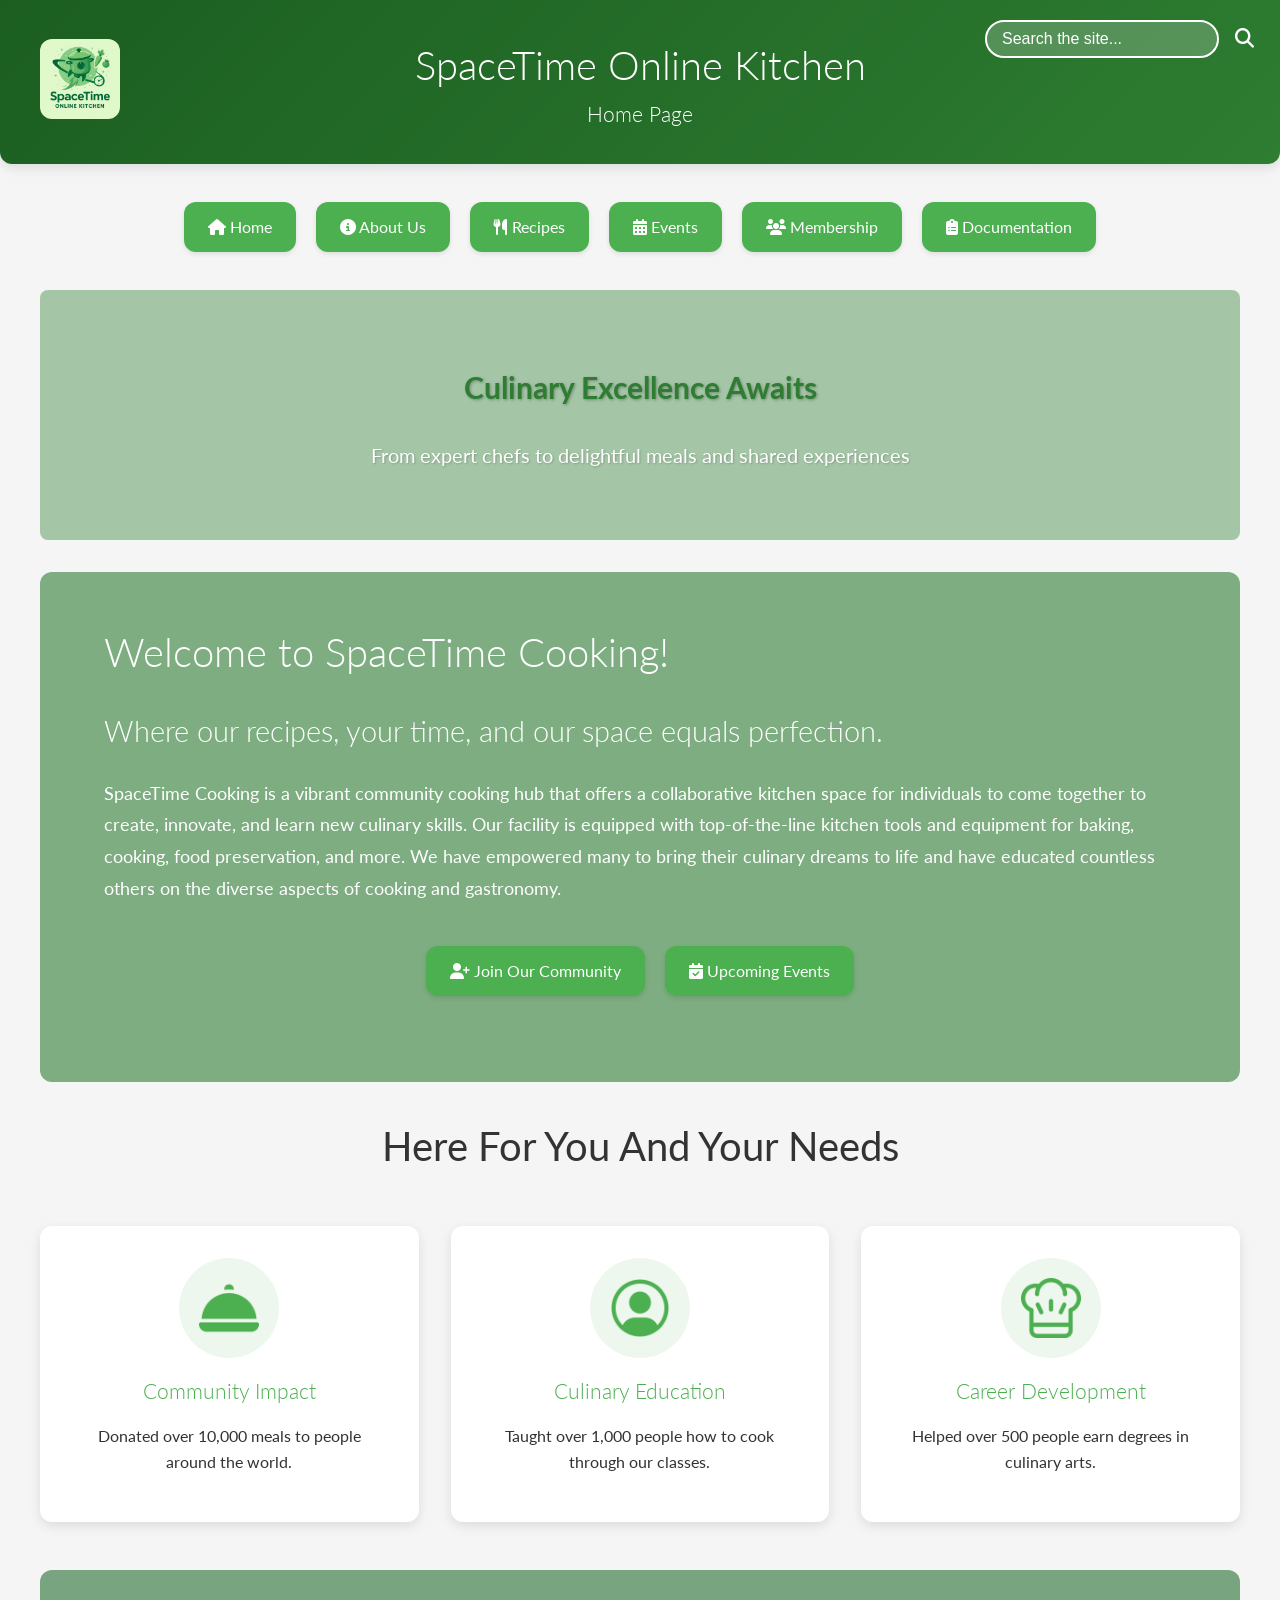
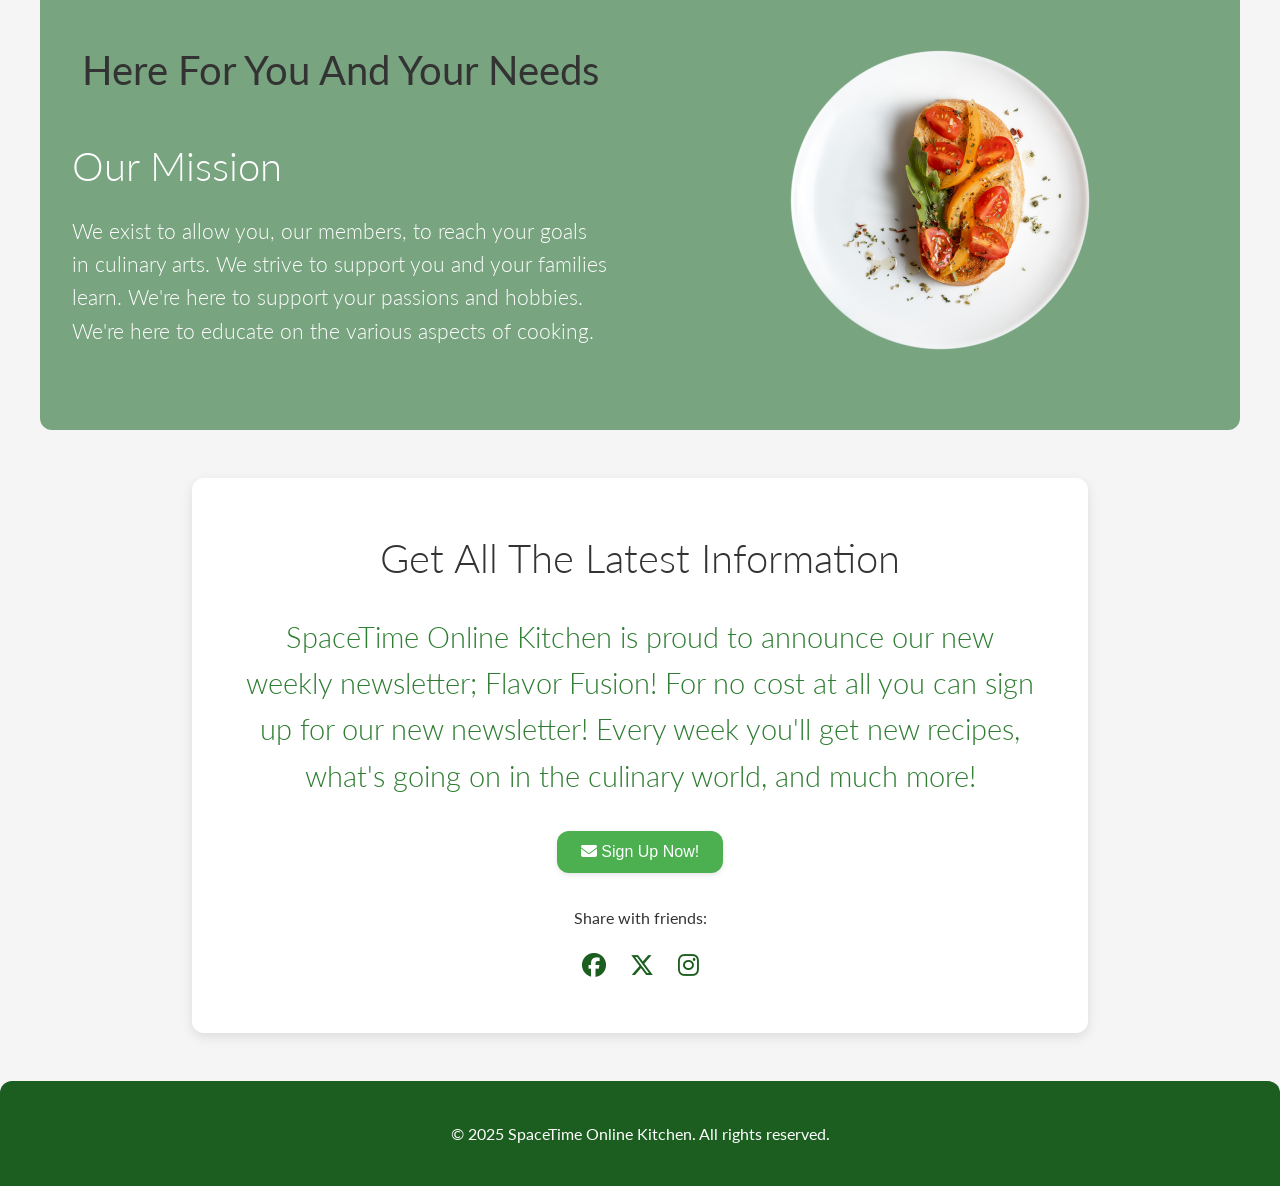
==== index.html @ e9448e28 "Update index.html" ====
<!DOCTYPE html>
<html lang="en">
<head>
<meta charset="UTF-8">
<meta name="viewport" content="width=device-width, initial-scale=1.0">
<title>SpaceTime Online Kitchen - Culinary Community Hub</title>
<meta name="description" content="Join our collaborative cooking community with recipes, events, and culinary education">
<!-- Favicon & Preloads -->
<link rel="icon" type="image/png" href="favicon.png">
<link rel="preconnect" href="https://fonts.googleapis.com">
<link rel="preconnect" href="https://fonts.gstatic.com" crossorigin>
<!-- Fonts & Libraries -->
<link rel="stylesheet" href="https://fonts.googleapis.com/css2?family=Lato:wght@300;400;700&display=swap">
<link rel="stylesheet" href="https://cdnjs.cloudflare.com/ajax/libs/font-awesome/6.5.0/css/all.min.css">
<link rel="stylesheet" href="swiper-bundle.min.css">
<link rel="stylesheet" href="styles.css">
<style>
/* Hero Section */
.welcome-section {
padding: 3rem 0;
border-radius: var(--rounded);
margin: 2rem auto;
max-width: 1200px;
background-color: rgba(46, 125, 50, 0.6);
}

.welcome-section-text {
padding: 0 4rem;
}

.welcome-section p {
font-size: 1.1rem;
line-height: 1.8;
margin-bottom: 1.5rem;
}

/* Stats Section */
.stats-grid {
display: grid;
grid-template-columns: repeat(auto-fit, minmax(300px, 1fr));
gap: 2rem;
margin: 3rem auto;
max-width: 1200px;
}

.stat-card {
background: var(--white);
border-radius: var(--rounded);
padding: 2rem;
text-align: center;
box-shadow: var(--shadow);
transition: transform 0.3s ease;
}

.stat-card:hover {
transform: translateY(-5px);
}

.circle {
width: 100px;
height: 100px;
background-color: rgba(76, 175, 80, 0.1);
border-radius: 50%;
display: flex;
justify-content: center;
align-items: center;
margin: 0 auto;
}

.stat-card img {
width: 60px;
height: 60px;
}

/* Mission Section */
.home-page-top {
background-color: #79a480;
padding: 3rem 0;
display: grid;
grid-template-columns: repeat(auto-fit, minmax(350px, 1fr));
align-items: center;
border-radius: var(--rounded);
margin: 2rem auto;
max-width: 1200px;
}

.mission-statement {
padding: 0 2rem;
}

.change-txt {
margin-bottom: 2rem;
font-size: 1.5rem;
}

.wrapper {
display: flex;
justify-content: center;
align-items: center;
margin-bottom: 2rem;
}

.static-txt {
color: var(--text-color);
font-weight: 400;
}

/* Changing Image Section */
.img-wrapper {
display: flex;
justify-content: center;
align-items: center;
transform-origin: center;
padding: 2rem;
}

.dynamic-img {
height: 300px;
justify-content: center;
align-content: center;
margin: 0;
padding:0;
line-height: 30%;
color: #4CAF50;
overflow: hidden;
transform-origin: center;
animation: spin 5s linear infinite;
}

.change-img {
width: 300px;
height: 300px;
transform-origin: center center;
border-radius: var(--rounded);
}

@keyframes spin {
from {
transform: rotate(0deg);
}
to {
transform: rotate(360deg);
}
}

/* Newsletter Section */
.newletter-announcement {
background-color: var(--white);
padding: 3rem;
margin: 3rem auto;
max-width: 800px;
border-radius: var(--rounded);
box-shadow: var(--shadow);
text-align: center;
}

/* Popup Styles */
.overlay-container {
display: none;
position: fixed;
top: 0;
left: 0;
width: 100%;
height: 100%;
background: rgba(0, 0, 0, 0.6);
justify-content: center;
align-items: center;
opacity: 0;
transition: opacity 0.3s ease;
z-index: 1000;
}

.popup-box {
background: var(--white);
padding: 2rem;
border-radius: var(--rounded);
box-shadow: 0 0 20px rgba(0, 0, 0, 0.4);
max-width: 500px;
width: 90%;
text-align: center;
position: relative;
}

.close-modal {
position: absolute;
top: 10px;
right: 15px;
font-size: 1.5rem;
background: none;
border: none;
cursor: pointer;
}

.form-container {
display: flex;
flex-direction: column;
gap: 1rem;
}

.form-input {
padding: 12px;
border: 1px solid #ddd;
border-radius: var(--rounded);
font-size: 1rem;
width: 100%;
}

/* Footer */
footer {
background-color: var(--primary-dark);
color: var(--white);
text-align: center;
padding: 1.5rem 0;
margin-top: 3rem;
border-radius: var(--rounded) var(--rounded) 0 0;
}

/* Responsive Design */
@media (max-width: 768px) {
.change-txt {
margin-left: 0;
}

.img-wrapper {
margin-right: 0;
}

.welcome-section-text {
padding: 0 1rem;
}

.search-container {
position: static;
margin: 10px auto;
justify-content: center;
}

.search-input {
width: 70%;
}

.search-input:focus {
width: 80%;
}
}

.stat-card-link{
    text-decoration: none;
    color: var(--text-color);
    display: block;
}

</style>
</head>
<body>
<header>
  <div class="container" style="display: flex; align-items: center; justify-content: space-between; height: 100px; padding: 0 20px;">
    
    <!-- Logo on the Left -->
    <div>
      <img src="logo.png" alt="SpaceTime Logo" style="height: 80px; border-radius: 12px;">
    </div>
    
    <!-- Title in the Center -->
    <div style="position: absolute; left: 50%; transform: translateX(-50%); text-align: center;">
      <h1 style="margin: 0;"><strong></strong>SpaceTime Online Kitchen</strong></h1>
      <h3 style="margin: 0; color: var(--white);">Home Page</h3>
    </div>

    <!-- Empty space on right to balance layout -->
    <div style="width: 45vw;"></div>

    <!-- Search Function -->
    <div class="search-container">
      <input type="text" class="search-input" placeholder="Search the site..." id="searchInput">
      <button class="search-button" onclick="performSearch()">
        <i class="fas fa-search"></i>
      </button>
    </div>
  </div>
</header>

<!-- Navigation Buttons -->
<div class="button-container">
  <a href="index.html" class="button"><i class="fas fa-home"></i> Home</a>
  <a href="about-us.html" class="button"><i class="fas fa-info-circle"></i> About Us</a>
  <a href="Recipes.html" class="button"><i class="fas fa-utensils"></i> Recipes</a>
  <a href="events.html" class="button"><i class="fas fa-calendar-alt"></i> Events</a>
  <a href="membership.html" class="button"><i class="fas fa-users"></i> Membership</a>
  <a href="documentation.html" class="button"><i class="fas fa-clipboard-list"></i> Documentation</a>
</div>

<div class="hero-banner">
  <div class="image-slide slide1"></div>
  <div class="image-slide slide2"></div>
  <div class="image-slide slide3"></div>
  <div class="overlay">
    <h2>Culinary Excellence Awaits</h2>
    <p>From expert chefs to delightful meals and shared experiences</p>
  </div>
</div>

<style>
.hero-banner {
  position: relative;
  width: 100%;
  max-width: 1200px;
  height: 250px;
  margin: 8px auto 16px;
  border-radius: 8px;
  overflow: hidden;
}

.image-slide {
  position: absolute;
  top: 0; left: 0;
  width: 100%; height: 100%;
  background-size: cover;
  background-position: center;
  opacity: 0;
  animation-duration: 15s;
  animation-iteration-count: infinite;
  animation-timing-function: ease-in-out;
  animation-fill-mode: forwards;
  transform-origin: center;
}

.slide1 {
  background-image: url('Visualindicator1.png');
  animation-name: fadeZoom1;
}

.slide2 {
  background-image: url('images/images.jpg');
  animation-name: fadeZoom2;
}

.slide3 {
  background-image: url('images/visualindicator.jpg');
  animation-name: fadeZoom3;
}

.overlay {
  position: absolute;
  inset: 0;
  background-color: rgba(46, 125, 50, 0.4);
  display: flex;
  flex-direction: column;
  justify-content: center;
  align-items: center;
  text-align: center;
  padding: 0 32px;
  z-index: 10;
  color: white;
}

.overlay h2 {
  font-size: 1.5rem;
  font-weight: bold;
  margin-bottom: 8px;
  text-shadow: 1px 1px 3px rgba(0, 0, 0, 0.3);
}

.overlay p {
  font-size: 1.125rem;
  max-width: 48rem;
  text-shadow: 1px 1px 2px rgba(0, 0, 0, 0.2);
}

@media (min-width: 768px) {
  .overlay h2 {
    font-size: 1.875rem;
  }
  .overlay p {
    font-size: 1.25rem;
  }
}

@media (max-width: 768px) {
  .hero-banner {
    height: 200px;
  }
}

@keyframes fadeZoom1 {
  0%   {opacity: 0; transform: scale(1);}
  5%   {opacity: 1; transform: scale(1.15);}
  30%  {opacity: 1; transform: scale(1.15);}
  35%  {opacity: 0; transform: scale(1);}
  100% {opacity: 0;}
}

@keyframes fadeZoom2 {
  0%   {opacity: 0; transform: scale(1);}
  35%  {opacity: 0;}
  40%  {opacity: 1; transform: scale(1.15);}
  65%  {opacity: 1; transform: scale(1.15);}
  70%  {opacity: 0; transform: scale(1);}
  100% {opacity: 0;}
}

@keyframes fadeZoom3 {
  0%   {opacity: 0; transform: scale(1);}
  70%  {opacity: 0;}
  75%  {opacity: 1; transform: scale(1.15);}
  95%  {opacity: 1; transform: scale(1.15);}
  100% {opacity: 0; transform: scale(1);}
}
</style>


<div class="welcome-section">
  <div class="welcome-section-text">
    <h1 style="color: white;">Welcome to SpaceTime Cooking!</strong></h1>
    <h2 style="color: white;">Where our recipes, your time, and our space equals perfection.</h2>
    <p style="color: white;">SpaceTime Cooking is a vibrant community cooking hub that offers a collaborative kitchen space for individuals to come together to create, innovate, and learn new culinary skills. Our facility is equipped with top-of-the-line kitchen tools and equipment for baking, cooking, food preservation, and more. We have empowered many to bring their culinary dreams to life and have educated countless others on the diverse aspects of cooking and gastronomy.</p>
    <div class="button-container">
      <a href="membership.html" class="button"><i class="fas fa-user-plus"></i> Join Our Community</a>
      <a href="events.html" class="button"><i class="fas fa-calendar-check"></i> Upcoming Events</a>
    </div>
  </div>
</div>
<div class="change-txt">
  <div class="wrapper">
    <div style="font-size: 2.5rem; ="static-txt">Here For You And Your Needs</div>
  </div>
</div>

<div class="stats-grid">
<a class="stat-card-link" href="https://ljmstsastudent.github.io/Pwngo/Recipes.html">
<div class="stat-card">
<div class="circle">
<img src="food.jpg" alt="Food Donation Icon">
</div>
<h3>Community Impact</h3>
<p>Donated over 10,000 meals to people around the world.</p>
</div>
</a>

<a class="stat-card-link" href="https://ljmstsastudent.github.io/Pwngo/events.html">
<div class="stat-card">
<div class="circle">
<img src="person.jpg" alt="Education Icon">
</div>
<h3>Culinary Education</h3>
<p>Taught over 1,000 people how to cook through our classes.</p>
</div>
</a>

<a class="stat-card-link" href="https://ljmstsastudent.github.io/Pwngo/about-us.html">
<div class="stat-card">
<div class="circle">
<img src="chef-hat.jpg" alt="Career Development Icon">
</div>
<h3>Career Development</h3>
<p>Helped over 500 people earn degrees in culinary arts.</p>
</div>
</div>
</a>

<div class="home-page-top">
<div class="mission-statement">
<div class="change-txt">
<div class="wrapper">
<div style="font-size: 2.5rem;"class="static-txt">Here For You And Your Needs</div>
</div>
</div>

<div class="mission">
<h1 style="color:white;">Our Mission</h1>
<h3 style="color:white;">We exist to allow you, our members, to reach your goals in culinary arts. We strive to support you and your families learn. We're here to support your passions and hobbies. We're here to educate on the various aspects of cooking.</h3>
</div>
</div>

<div class="img-wrapper">
<ul class="dynamic-img">
<li><img class="change-img" src="Home-Page-Plates/Website Design (1).png" alt="Culinary Creation"></li>
</ul>
</div>
</div>

<div class="newletter-announcement">
<h1>Get All The Latest Information</h1>
<h2>SpaceTime Online Kitchen is proud to announce our new weekly newsletter; Flavor Fusion! For no cost at all you can sign up for our new newsletter! Every week you'll get new recipes, what's going on in the culinary world, and much more!</h2>
<button class="button" onclick="openNewsletterForm()"><i class="fas fa-envelope"></i> Sign Up Now!</button>

<div class="social-share" style="margin-top: 1.5rem;">
<p>Share with friends:</p>
<a href="http://facebook.com/" aria-label="Share on Facebook" style="color: var(--primary-dark); margin: 0 10px; font-size: 1.5rem;"><i class="fab fa-facebook"></i></a>
<a href="http://x.com/" aria-label="Share on x" style="color: var(--primary-dark); margin: 0 10px; font-size: 1.5rem;"><i class="fab fa-x-twitter"></i></a>
<a href="http://instagram.com/" aria-label="Share on Instagram" style="color: var(--primary-dark); margin: 0 10px; font-size: 1.5rem;"><i class="fab fa-instagram"></i></a>
</div>
</div>

<div id="popupOverlay" class="overlay-container">
<div class="popup-box">
<button class="close-modal" onclick="openNewsletterForm()">&times;</button>
<h2 style="color: var(--primary-color);">Newsletter Signup!</h2>
<h4>Sign up for our new weekly newsletter for weekly updates with new recipes, culinary news, and upcoming classes!</h4>
<form class="form-container" id="newsletterForm">
<input class="form-input" type="text" id="name" name="name" placeholder="Your Name" required>
<input class="form-input" type="email" id="email" name="email" placeholder="Email Address" required>
<div style="text-align: left; margin: 1rem 0;">
<label style="display: block; margin: 0.5rem 0;">
<input type="checkbox" name="recipe-updates" checked> Recipe Updates
</label>
<label style="display: block; margin: 0.5rem 0;">
<input type="checkbox" name="event-updates" checked> Event Notifications
</label>
</div>
<button type="submit" class="button" style="width: 100%;"><i class="fas fa-paper-plane"></i> Subscribe</button>
</form>
</div>
</div>
</main>

<footer>
<div class="container">
<p>&copy; 2025 SpaceTime Online Kitchen. All rights reserved.</p>
</div>
</footer>

<script>
// Search Functionality
async function performSearch() {
  const searchTerm = document.getElementById('searchInput').value.trim().toLowerCase();

  if (!searchTerm) {
    alert("Please enter a search term");
    return;
  }

  try {
    const res = await fetch('searchIndex.json'); // Adjust path if needed
    const data = await res.json();

    const results = data.filter(entry =>
      entry.title.toLowerCase().includes(searchTerm) ||
      entry.content.toLowerCase().includes(searchTerm)
    );

    if (results.length > 0) {
      let html = `Found ${results.length} matching page(s):\n\n`;
      html += results.map(entry => `• ${entry.title}: ${entry.url}`).join('\n');
      alert(html);
    } else {
      alert("No results found for your search. Try different keywords.");
    }

  } catch (error) {
    console.error("Error loading search data:", error);
    alert("Something went wrong while searching. Please try again later.");
  }
}

  document.getElementById('searchInput').addEventListener('keypress', function(e) {
    if (e.key === 'Enter') {
      e.preventDefault(); // Prevent form submission or page reload
      performSearch();    // Call your search function
    }
  });
// Newsletter Form Functionality
function disableScroll() {
scrollTop = window.pageYOffset || document.documentElement.scrollTop;
scrollLeft = window.pageXOffset || document.documentElement.scrollLeft;
window.onscroll = function() { window.scrollTo(scrollLeft, scrollTop); };
}

function enableScroll() { window.onscroll = function() {}; }

function openNewsletterForm() {
const overlay = document.getElementById('popupOverlay');
overlay.classList.toggle('show');
if (overlay.classList.contains('show')) {
disableScroll();
overlay.style.display = 'flex';
setTimeout(() => overlay.style.opacity = '1', 10);
} else {
enableScroll();
overlay.style.opacity = '0';
setTimeout(() => overlay.style.display = 'none', 300);
}
}

// Form Submission
document.getElementById('newsletterForm').addEventListener('submit', function(e) {
e.preventDefault();
alert('Thank you for subscribing to our newsletter!');
openNewsletterForm();
});

// Close when clicking outside
document.getElementById('popupOverlay').addEventListener('click', function(e) {
if (e.target === this) {
openNewsletterForm();
}
});

// Close with Escape key
document.addEventListener('keydown', function(e) {
if (e.key === 'Escape' && document.getElementById('popupOverlay').classList.contains('show')) {
openNewsletterForm();
}
});
</script>

<script src="swiper-bundle.min.js"></script>
<script src="script.js"></script>
</body>
</html>
---- styles.css ----
:root {
  --primary-color: #2E7D32;
  --primary-light: #4CAF50;
  --primary-dark: #1B5E20;
  --text-color: #333;
  --light-bg: #f5f5f5;
  --white: #ffffff;
  --shadow: 0 4px 12px rgba(0,0,0,0.1);
  --card-shadow: 0 2px 8px rgba(0,0,0,0.08);
  --rounded: 12px;
}
body {
  font-family: 'Lato', Arial, sans-serif;
  margin: 0;
  padding: 0;
  color: var(--text-color);
  background-color: var(--light-bg);
  line-height: 1.6;
}

.container {
  max-width: 1200px;
  margin: 0 auto;
  padding: 0 20px;
}

header {
  background: linear-gradient(135deg, var(--primary-dark), var(--primary-color));
  color: var(--white);
  text-align: center;
  padding: 2rem 0;
  box-shadow: var(--shadow);
  position: relative;
  z-index: 10;
  border-radius: 0 0 var(--rounded) var(--rounded);
}

h1, h2, h3 {
  margin: 0;
  font-weight: 300;
}

h1 {
  font-size: 2.5rem;
  margin-bottom: 0.5rem;
}

h2 {
  font-size: 1.8rem;
  color: var(--primary-color);
  margin: 1.5rem 0;
}

h3 {
  font-size: 1.3rem;
  color: var(--primary-light);
  margin: 1rem 0;
}

.button {
  transition: all 0.3s ease;
  background-color: var(--primary-light);
  color: var(--white);
  padding: 12px 24px;
  border: none;
  border-radius: var(--rounded);
  cursor: pointer;
  text-decoration: none;
  display: inline-block;
  margin: 8px;
  font-size: 1rem;
  box-shadow: 0 2px 5px rgba(0,0,0,0.1);
}

.button:hover {
  transform: translateY(-2px);
  background-color: var(--primary-dark);
  box-shadow: 0 4px 8px rgba(0,0,0,0.15);
}

.button i{
  transition: transform 0.3s;
}

.button:hover i{
  transform: rotate(20deg);
}

.button-container {
  text-align: center;
  margin: 20px 0;
  padding: 10px 0;
}

@media (max-width: 768px) {
  .button-container {
      display: flex;
      flex-wrap: wrap;
      justify-content: center;
  }
  
  .home-page-top {
      grid-template-columns: 1fr;
      text-align: center;
  }
}

/* Search Function Styles */
.search-container {
position: absolute;
top: 20px;
right: 20px;
display: flex;
align-items: center;
}

.search-input {
padding: 8px 15px;
border: 2px solid var(--white);
border-radius: 25px;
background-color: rgba(255, 255, 255, 0.2);
color: var(--white);
font-size: 1rem;
width: 200px;
transition: width 0.3s ease;
}

.search-input:focus {
outline: none;
width: 250px;
background-color: rgba(255, 255, 255, 0.3);
}

.search-input::placeholder{
    color: var(--white);
}

.search-button {
background: none;
border: none;
color: var(--white);
font-size: 1.2rem;
margin-left: 10px;
cursor: pointer;
}
/* Chef section spacing adjustments */
.chefs {
    display: flex;
    align-items: center;
    justify-content: center;
    background-color: var(--shadow);
    margin-top: 1rem;
    padding: 20px 0;
}

.chefs-intro {
    margin-left: 4vw;
    color: var(--text-color);
    margin-bottom: 1rem;
}
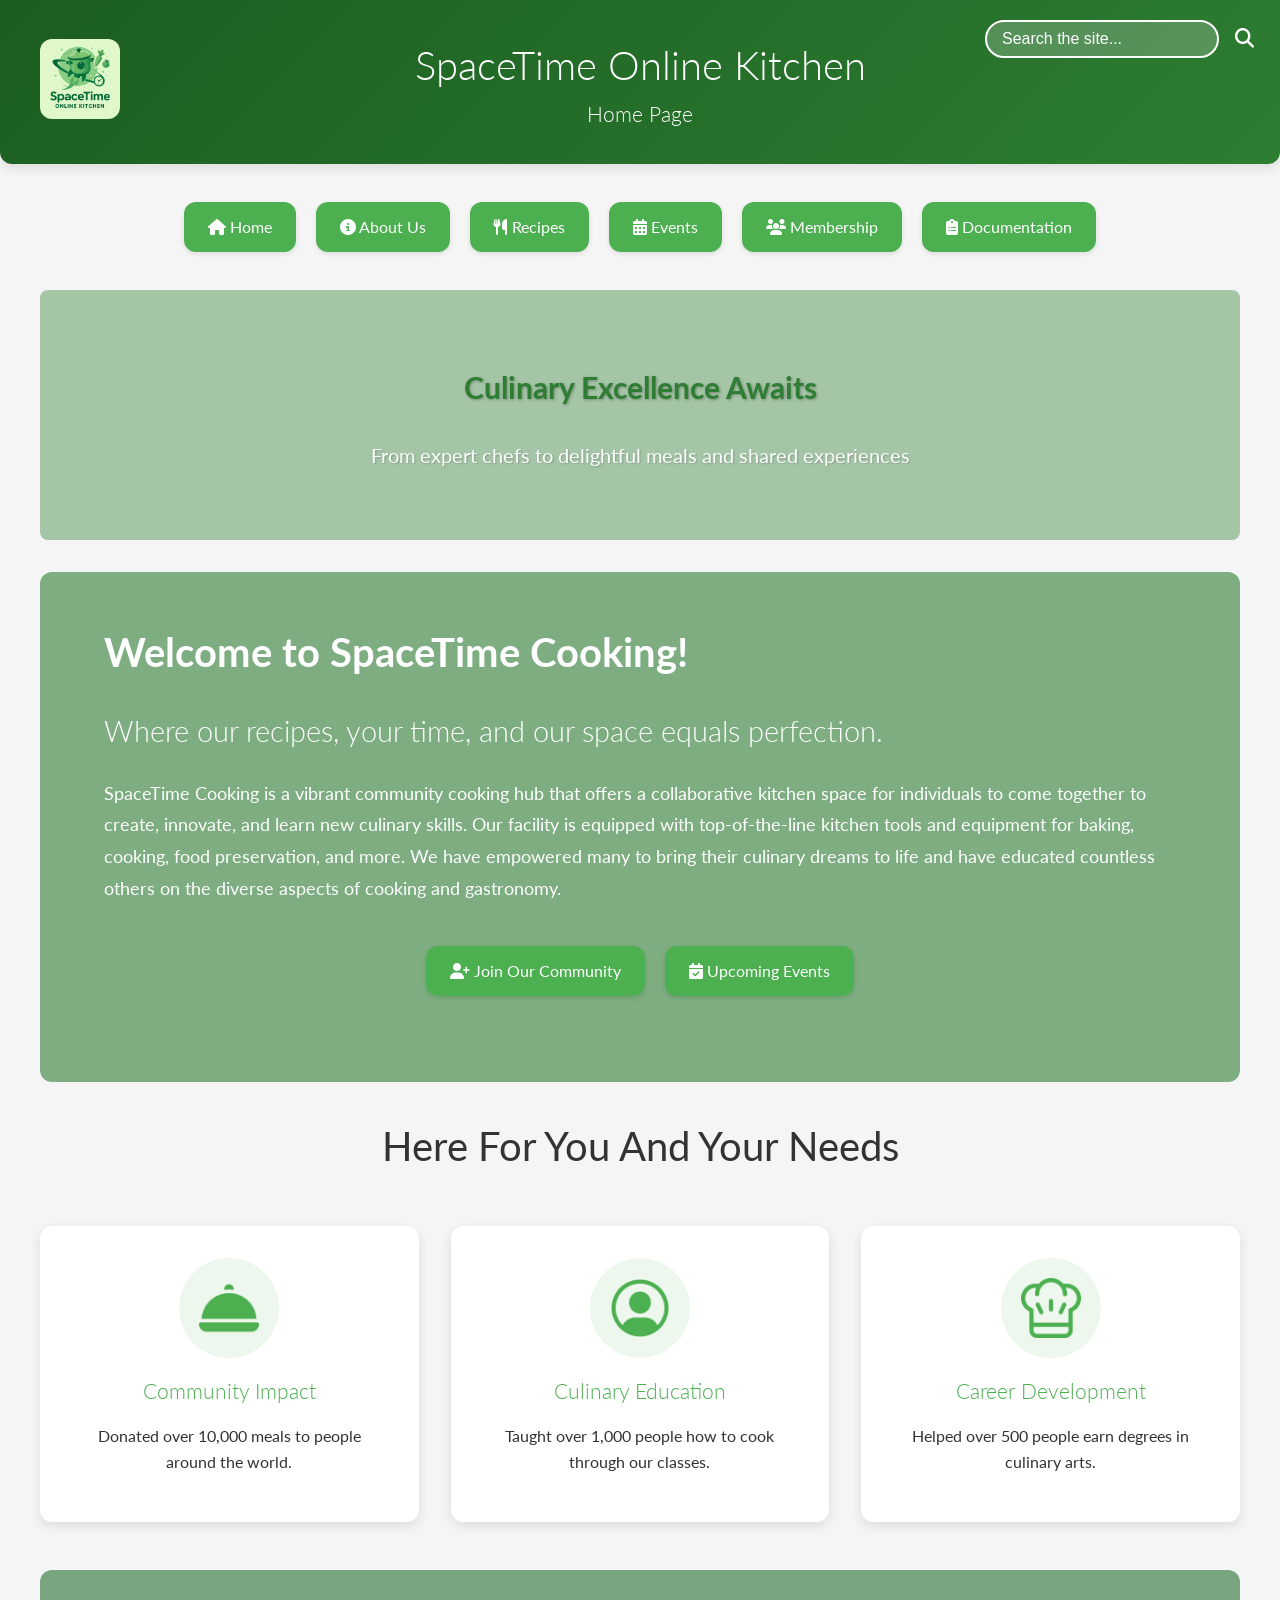
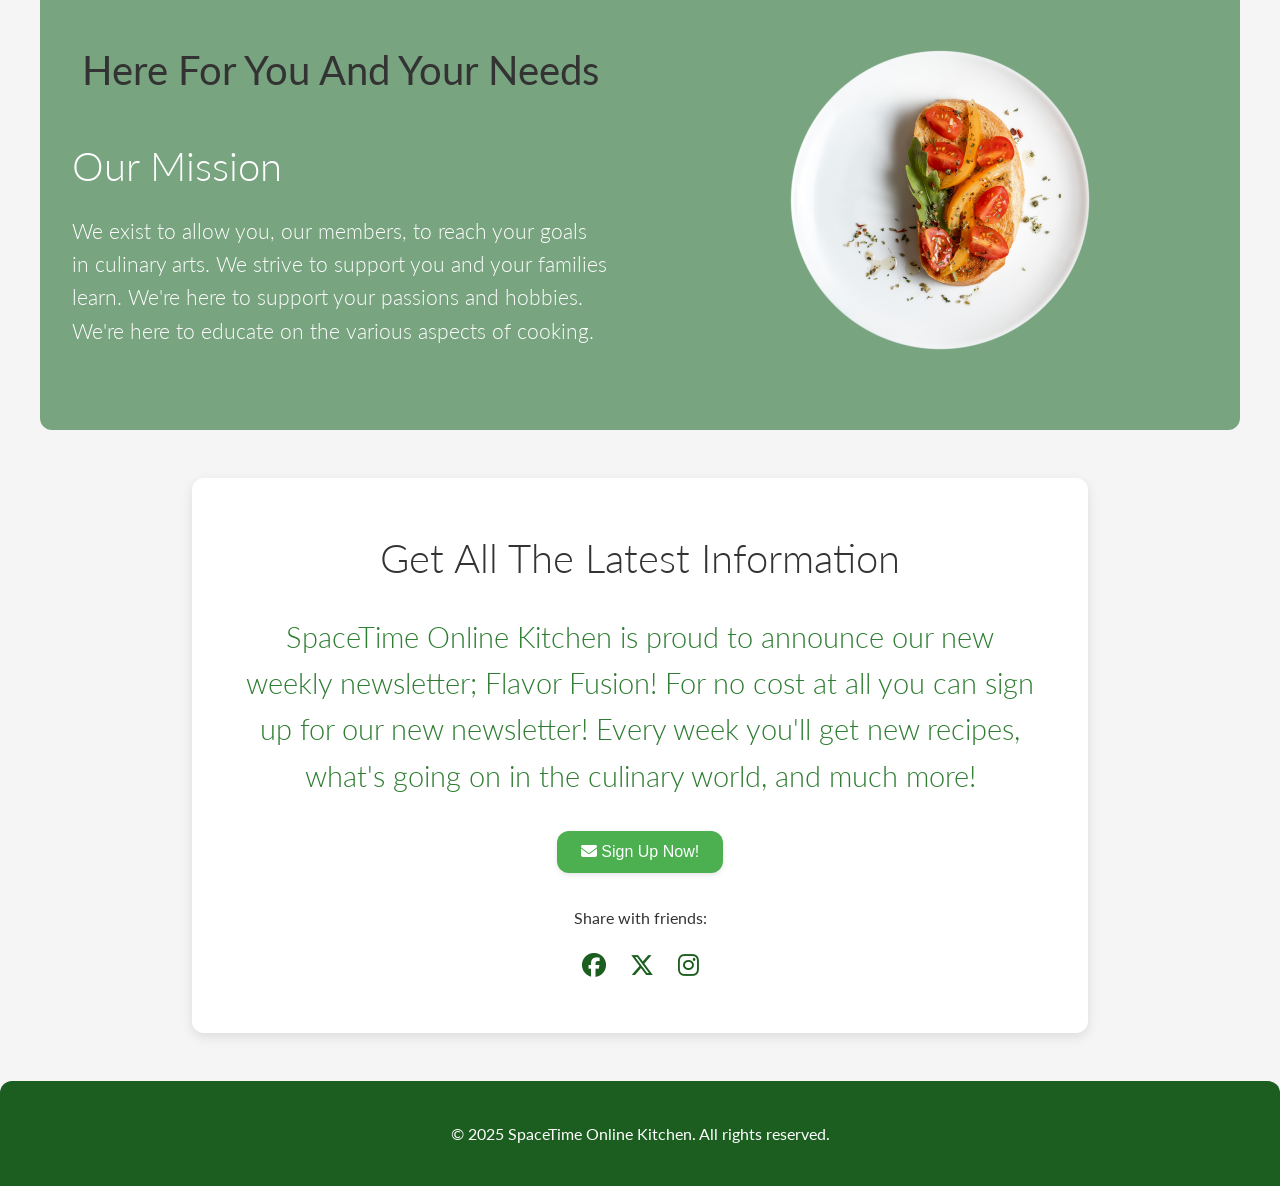
==== commit dc2a6b45: "Update index.html" ====
--- a/index.html
+++ b/index.html
@@ -411,7 +411,7 @@
 
 <div class="welcome-section">
   <div class="welcome-section-text">
-    <h1 style="color: white;">Welcome to SpaceTime Cooking!</strong></h1>
+    <h1 style="color: white; font-weight: bold !important;">Welcome to SpaceTime Cooking!</h1>
     <h2 style="color: white;">Where our recipes, your time, and our space equals perfection.</h2>
     <p style="color: white;">SpaceTime Cooking is a vibrant community cooking hub that offers a collaborative kitchen space for individuals to come together to create, innovate, and learn new culinary skills. Our facility is equipped with top-of-the-line kitchen tools and equipment for baking, cooking, food preservation, and more. We have empowered many to bring their culinary dreams to life and have educated countless others on the diverse aspects of cooking and gastronomy.</p>
     <div class="button-container">
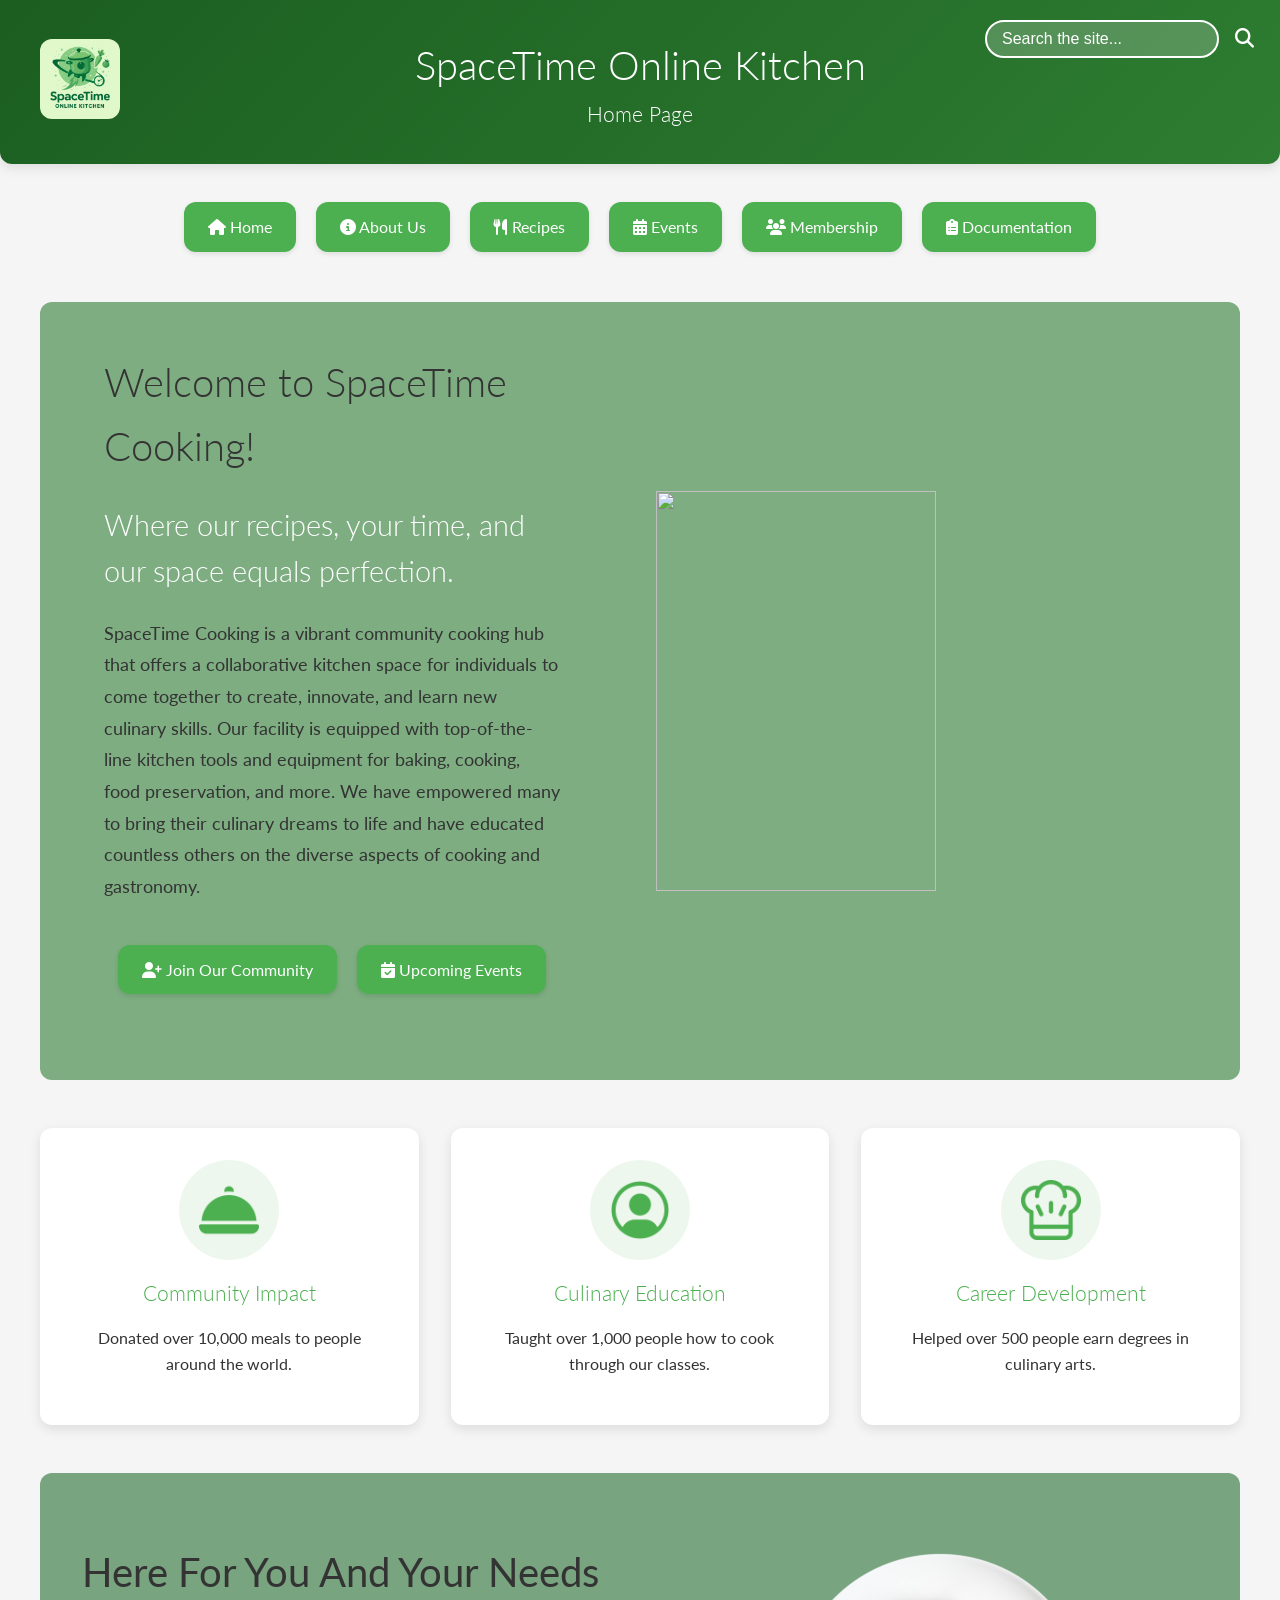
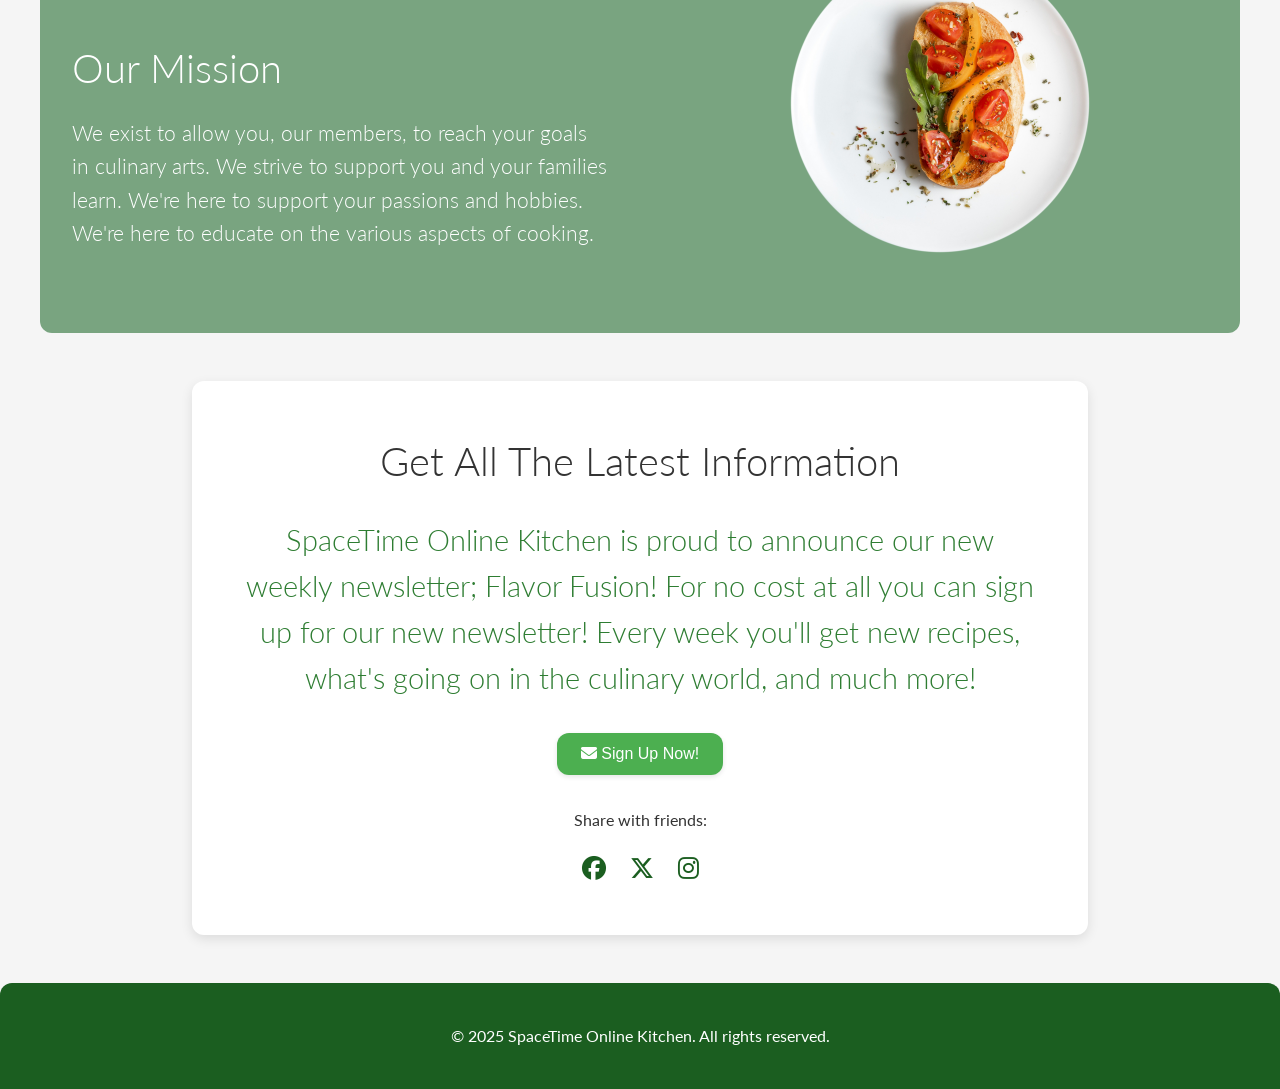
==== commit 9ad31128: "Update index.html" ====
--- a/index.html
+++ b/index.html
@@ -250,6 +250,28 @@
     display: block;
 }
 
+.welcome-row {
+  display: flex;
+  flex-wrap: wrap;
+  justify-content: space-between;
+  align-items: center;
+  gap: 2rem;
+}
+
+.shift-left, .shift-right {
+  flex: 1 1 45%;
+}
+
+.shift-left {
+  display: flex;
+  justify-content: flex-start;
+}
+
+.shift-right {
+  display: flex;
+  justify-content: flex-end;
+}
+
 </style>
 </head>
 <body>
@@ -290,140 +312,24 @@
   <a href="documentation.html" class="button"><i class="fas fa-clipboard-list"></i> Documentation</a>
 </div>
 
-<div class="hero-banner">
-  <div class="image-slide slide1"></div>
-  <div class="image-slide slide2"></div>
-  <div class="image-slide slide3"></div>
-  <div class="overlay">
-    <h2>Culinary Excellence Awaits</h2>
-    <p>From expert chefs to delightful meals and shared experiences</p>
-  </div>
-</div>
-
-<style>
-.hero-banner {
-  position: relative;
-  width: 100%;
-  max-width: 1200px;
-  height: 250px;
-  margin: 8px auto 16px;
-  border-radius: 8px;
-  overflow: hidden;
-}
-
-.image-slide {
-  position: absolute;
-  top: 0; left: 0;
-  width: 100%; height: 100%;
-  background-size: cover;
-  background-position: center;
-  opacity: 0;
-  animation-duration: 15s;
-  animation-iteration-count: infinite;
-  animation-timing-function: ease-in-out;
-  animation-fill-mode: forwards;
-  transform-origin: center;
-}
-
-.slide1 {
-  background-image: url('Visualindicator1.png');
-  animation-name: fadeZoom1;
-}
-
-.slide2 {
-  background-image: url('images/images.jpg');
-  animation-name: fadeZoom2;
-}
-
-.slide3 {
-  background-image: url('images/visualindicator.jpg');
-  animation-name: fadeZoom3;
-}
-
-.overlay {
-  position: absolute;
-  inset: 0;
-  background-color: rgba(46, 125, 50, 0.4);
-  display: flex;
-  flex-direction: column;
-  justify-content: center;
-  align-items: center;
-  text-align: center;
-  padding: 0 32px;
-  z-index: 10;
-  color: white;
-}
-
-.overlay h2 {
-  font-size: 1.5rem;
-  font-weight: bold;
-  margin-bottom: 8px;
-  text-shadow: 1px 1px 3px rgba(0, 0, 0, 0.3);
-}
-
-.overlay p {
-  font-size: 1.125rem;
-  max-width: 48rem;
-  text-shadow: 1px 1px 2px rgba(0, 0, 0, 0.2);
-}
-
-@media (min-width: 768px) {
-  .overlay h2 {
-    font-size: 1.875rem;
-  }
-  .overlay p {
-    font-size: 1.25rem;
-  }
-}
-
-@media (max-width: 768px) {
-  .hero-banner {
-    height: 200px;
-  }
-}
-
-@keyframes fadeZoom1 {
-  0%   {opacity: 0; transform: scale(1);}
-  5%   {opacity: 1; transform: scale(1.15);}
-  30%  {opacity: 1; transform: scale(1.15);}
-  35%  {opacity: 0; transform: scale(1);}
-  100% {opacity: 0;}
-}
-
-@keyframes fadeZoom2 {
-  0%   {opacity: 0; transform: scale(1);}
-  35%  {opacity: 0;}
-  40%  {opacity: 1; transform: scale(1.15);}
-  65%  {opacity: 1; transform: scale(1.15);}
-  70%  {opacity: 0; transform: scale(1);}
-  100% {opacity: 0;}
-}
-
-@keyframes fadeZoom3 {
-  0%   {opacity: 0; transform: scale(1);}
-  70%  {opacity: 0;}
-  75%  {opacity: 1; transform: scale(1.15);}
-  95%  {opacity: 1; transform: scale(1.15);}
-  100% {opacity: 0; transform: scale(1);}
-}
-</style>
-
-
+<main>
 <div class="welcome-section">
-  <div class="welcome-section-text">
-    <h1 style="color: white; font-weight: bold !important;">Welcome to SpaceTime Cooking!</h1>
-    <h2 style="color: white;">Where our recipes, your time, and our space equals perfection.</h2>
-    <p style="color: white;">SpaceTime Cooking is a vibrant community cooking hub that offers a collaborative kitchen space for individuals to come together to create, innovate, and learn new culinary skills. Our facility is equipped with top-of-the-line kitchen tools and equipment for baking, cooking, food preservation, and more. We have empowered many to bring their culinary dreams to life and have educated countless others on the diverse aspects of cooking and gastronomy.</p>
-    <div class="button-container">
-      <a href="membership.html" class="button"><i class="fas fa-user-plus"></i> Join Our Community</a>
-      <a href="events.html" class="button"><i class="fas fa-calendar-check"></i> Upcoming Events</a>
-    </div>
-  </div>
-</div>
-<div class="change-txt">
-  <div class="wrapper">
-    <div style="font-size: 2.5rem; ="static-txt">Here For You And Your Needs</div>
-  </div>
+<div class="welcome-row">
+<div class="shift-right">
+<div class="welcome-section-text">
+<h1>Welcome to SpaceTime Cooking!</h1>
+<h2 style="color: var(--white);">Where our recipes, your time, and our space equals perfection.</h2>
+<p>SpaceTime Cooking is a vibrant community cooking hub that offers a collaborative kitchen space for individuals to come together to create, innovate, and learn new culinary skills. Our facility is equipped with top-of-the-line kitchen tools and equipment for baking, cooking, food preservation, and more. We have empowered many to bring their culinary dreams to life and have educated countless others on the diverse aspects of cooking and gastronomy.</p>
+<div class="button-container">
+<a href="membership.html" class="button"><i class="fas fa-user-plus"></i> Join Our Community</a>
+<a href="events.html" class="button"><i class="fas fa-calendar-check"></i> Upcoming Events</a>
+</div>
+</div>
+</div>
+<div class="shift-left">
+    <img height="400px" width="280px" src="https://th.bing.com/th/id/OIP.XpTgjE_cv9JEgoZSg1buawAAAA?rs=1&pid=ImgDetMain&adlt=strict">
+</div>
+</div>
 </div>
 
 <div class="stats-grid">
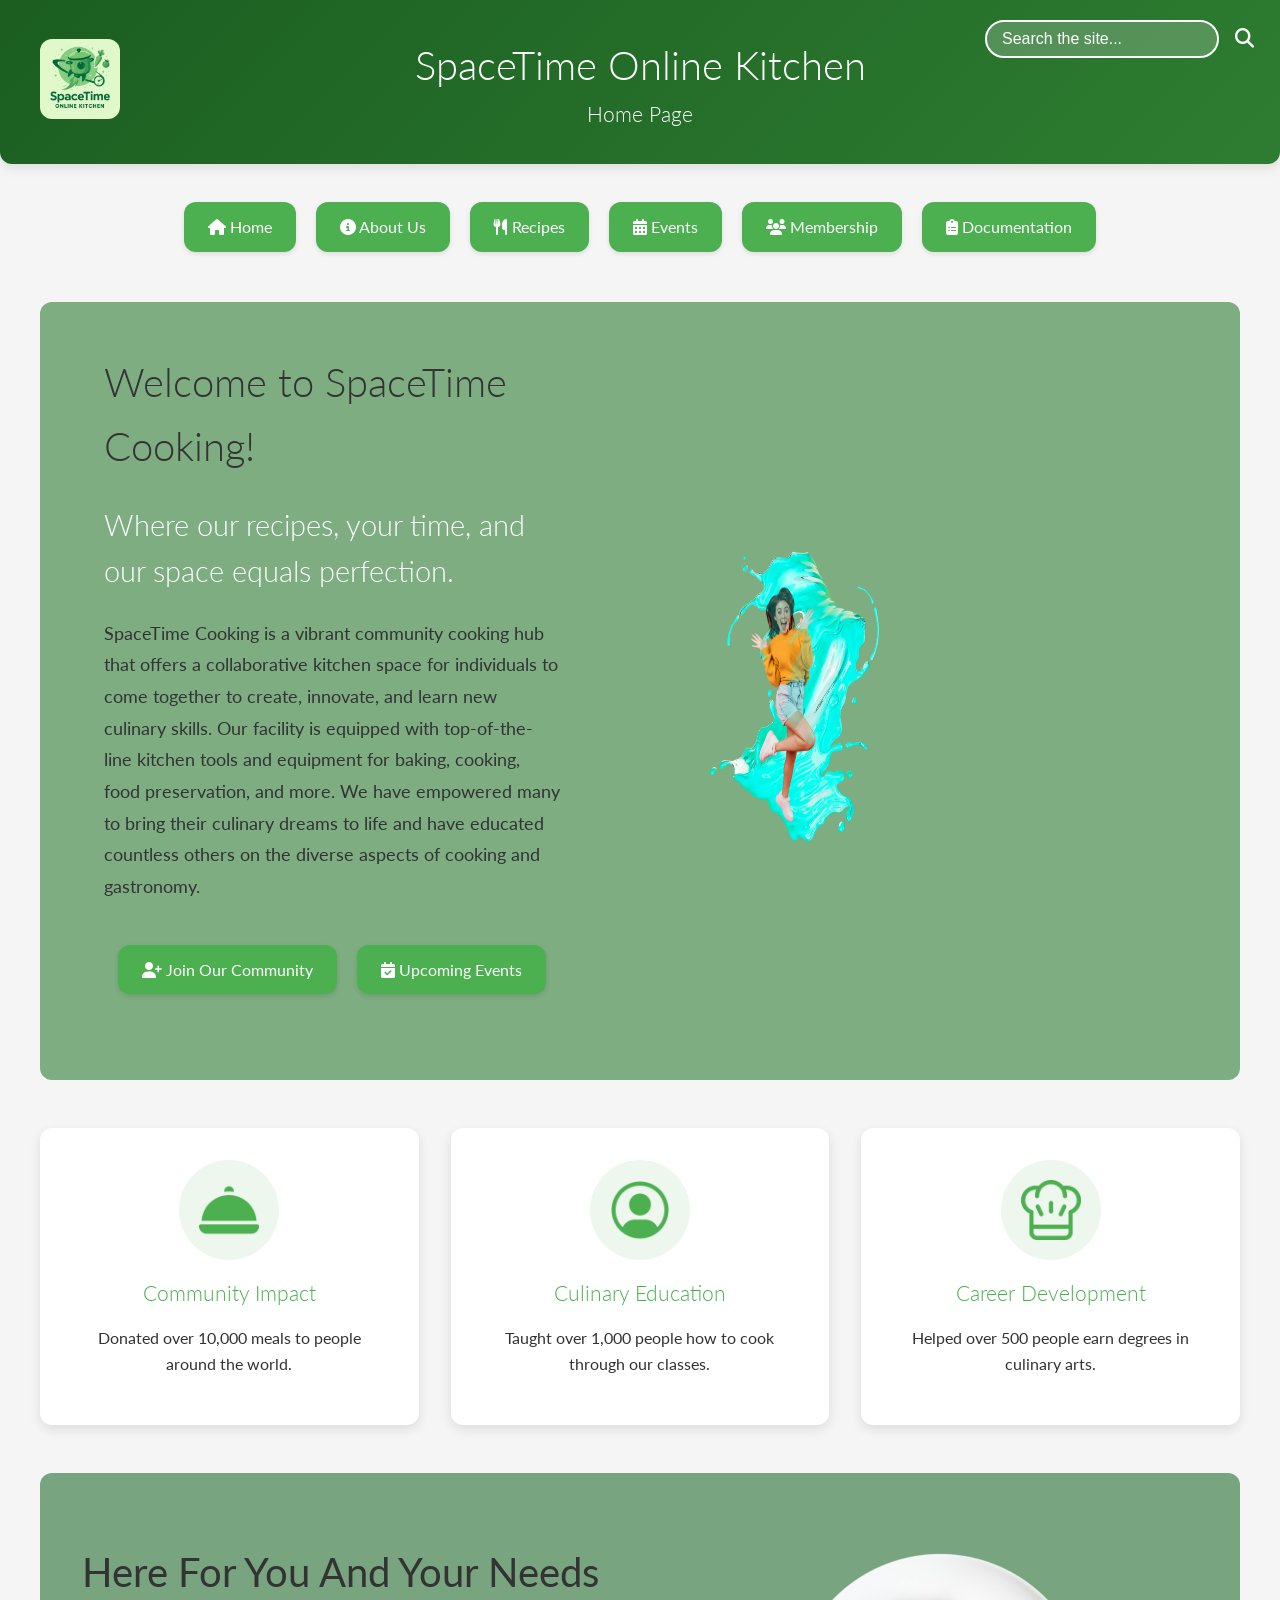
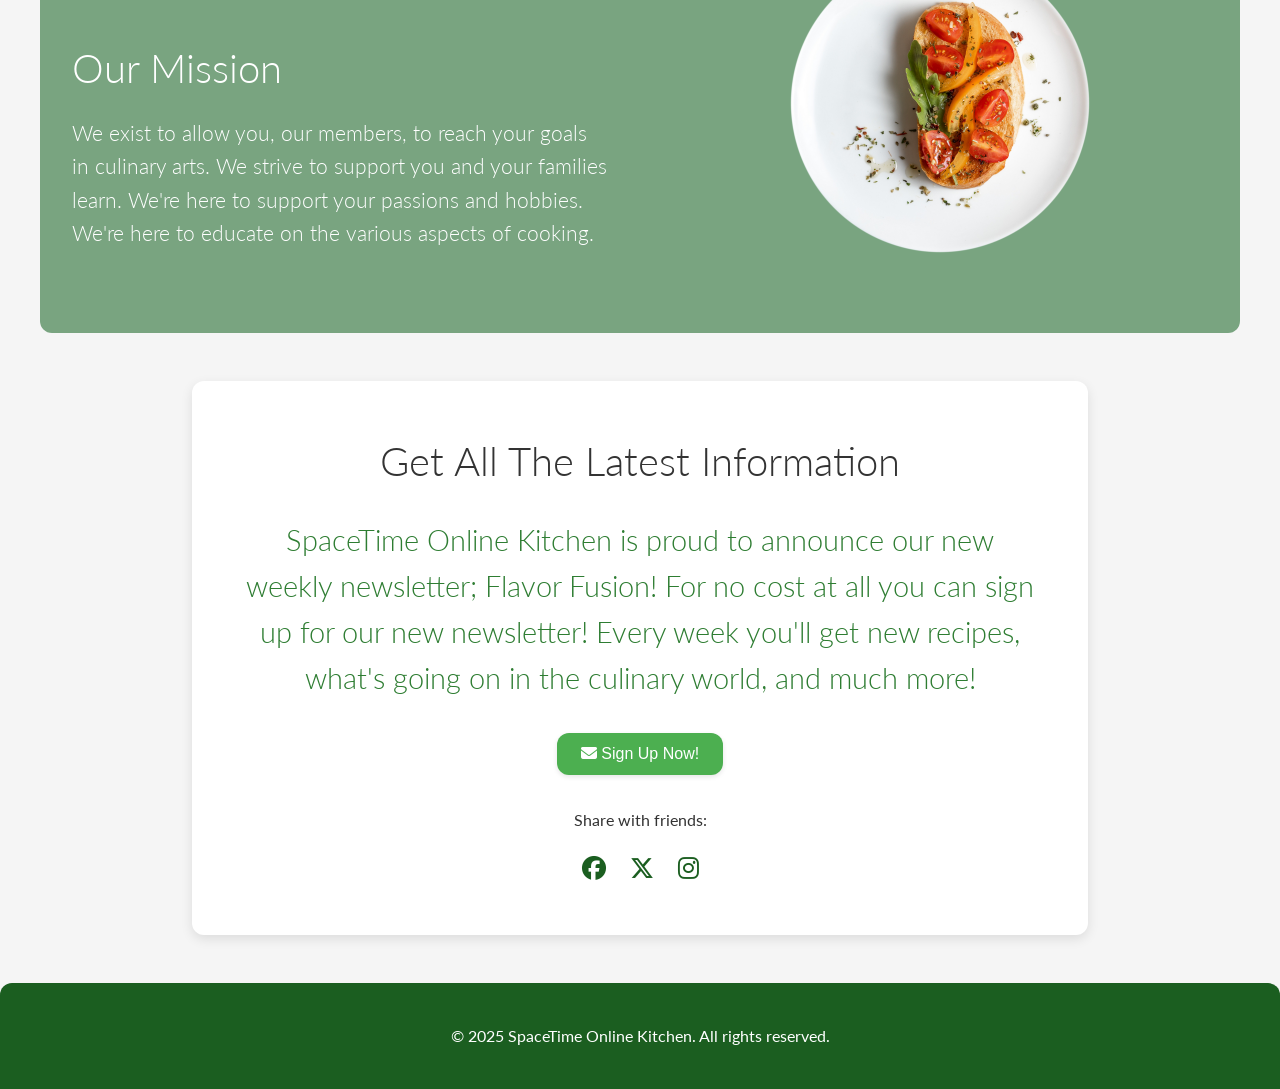
==== commit 6e638d03: "Update index.html" ====
--- a/index.html
+++ b/index.html
@@ -327,7 +327,7 @@
 </div>
 </div>
 <div class="shift-left">
-    <img height="400px" width="280px" src="https://th.bing.com/th/id/OIP.XpTgjE_cv9JEgoZSg1buawAAAA?rs=1&pid=ImgDetMain&adlt=strict">
+    <img height="400px" width="280px" src="About-Us-Images/Home-Page-Girl.png">
 </div>
 </div>
 </div>
--- a/styles.css
+++ b/styles.css
@@ -158,3 +158,18 @@
     color: var(--text-color);
     margin-bottom: 1rem;
 }
+/* ===== Fix Chef Image Positioning ===== */
+.card-image {
+    overflow: hidden;
+    display: flex;
+    align-items: center;
+    justify-content: center;
+    padding: 0;
+}
+.card-img {
+    width: 100%;
+    height: auto;
+    object-fit: cover;
+    object-position: center 25%;
+    margin-top: 10px;
+}
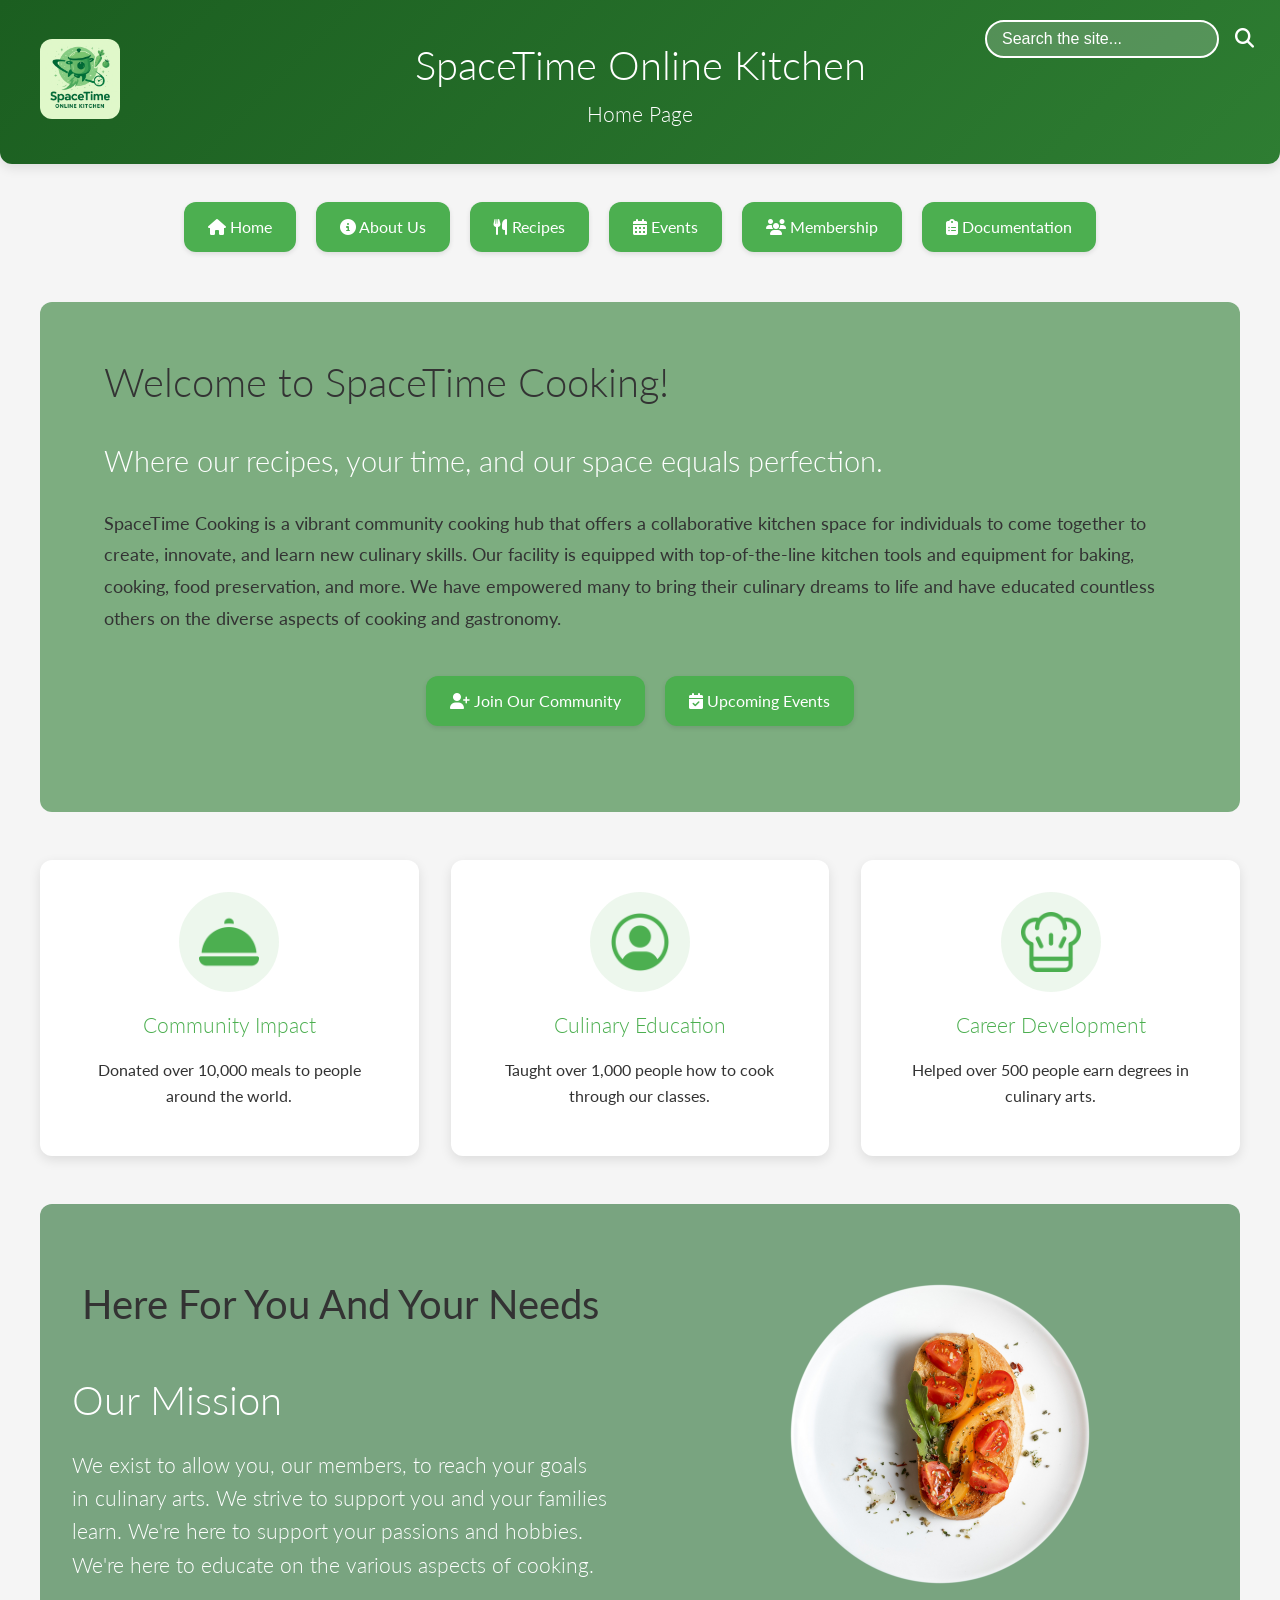
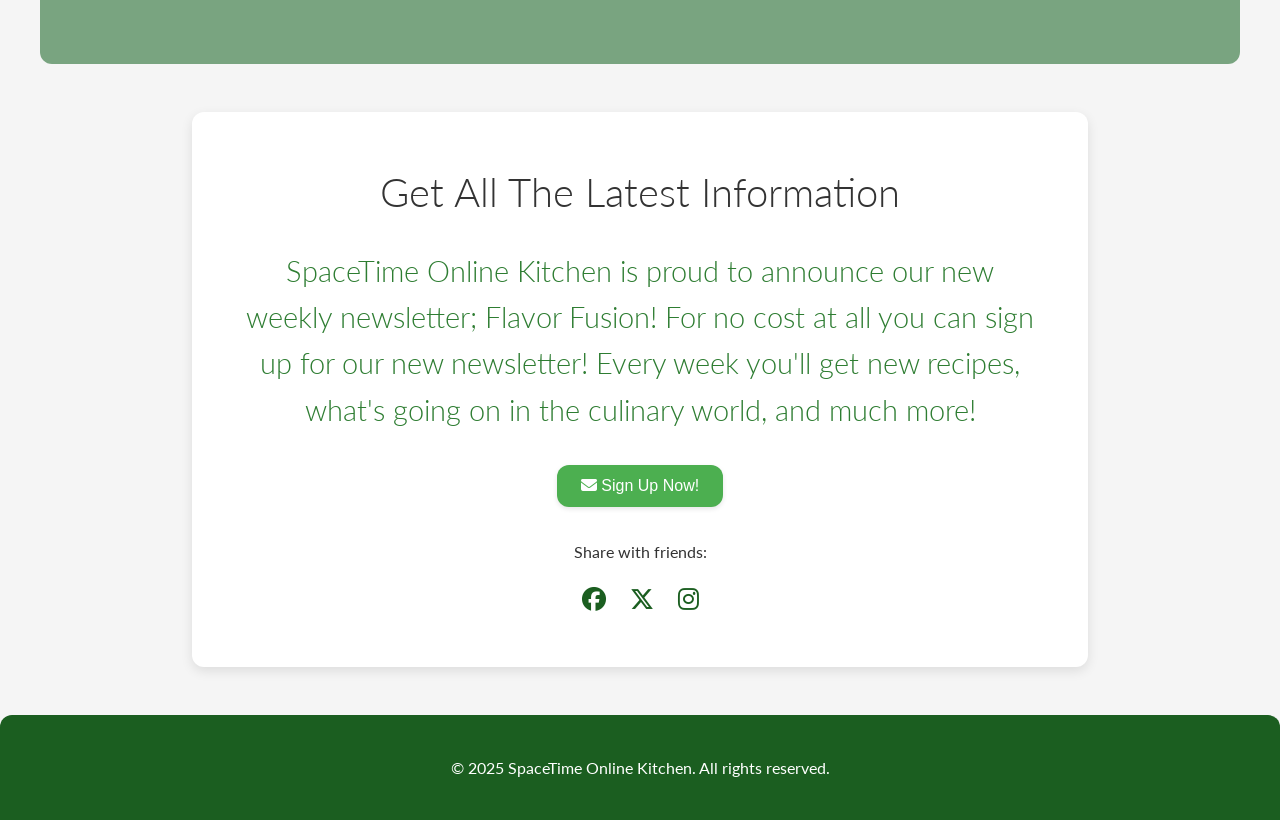
==== commit d260f65b: "Update index.html" ====
--- a/index.html
+++ b/index.html
@@ -249,29 +249,6 @@
     color: var(--text-color);
     display: block;
 }
-
-.welcome-row {
-  display: flex;
-  flex-wrap: wrap;
-  justify-content: space-between;
-  align-items: center;
-  gap: 2rem;
-}
-
-.shift-left, .shift-right {
-  flex: 1 1 45%;
-}
-
-.shift-left {
-  display: flex;
-  justify-content: flex-start;
-}
-
-.shift-right {
-  display: flex;
-  justify-content: flex-end;
-}
-
 </style>
 </head>
 <body>
@@ -315,7 +292,6 @@
 <main>
 <div class="welcome-section">
 <div class="welcome-row">
-<div class="shift-right">
 <div class="welcome-section-text">
 <h1>Welcome to SpaceTime Cooking!</h1>
 <h2 style="color: var(--white);">Where our recipes, your time, and our space equals perfection.</h2>
@@ -324,10 +300,6 @@
 <a href="membership.html" class="button"><i class="fas fa-user-plus"></i> Join Our Community</a>
 <a href="events.html" class="button"><i class="fas fa-calendar-check"></i> Upcoming Events</a>
 </div>
-</div>
-</div>
-<div class="shift-left">
-    <img height="400px" width="280px" src="About-Us-Images/Home-Page-Girl.png">
 </div>
 </div>
 </div>
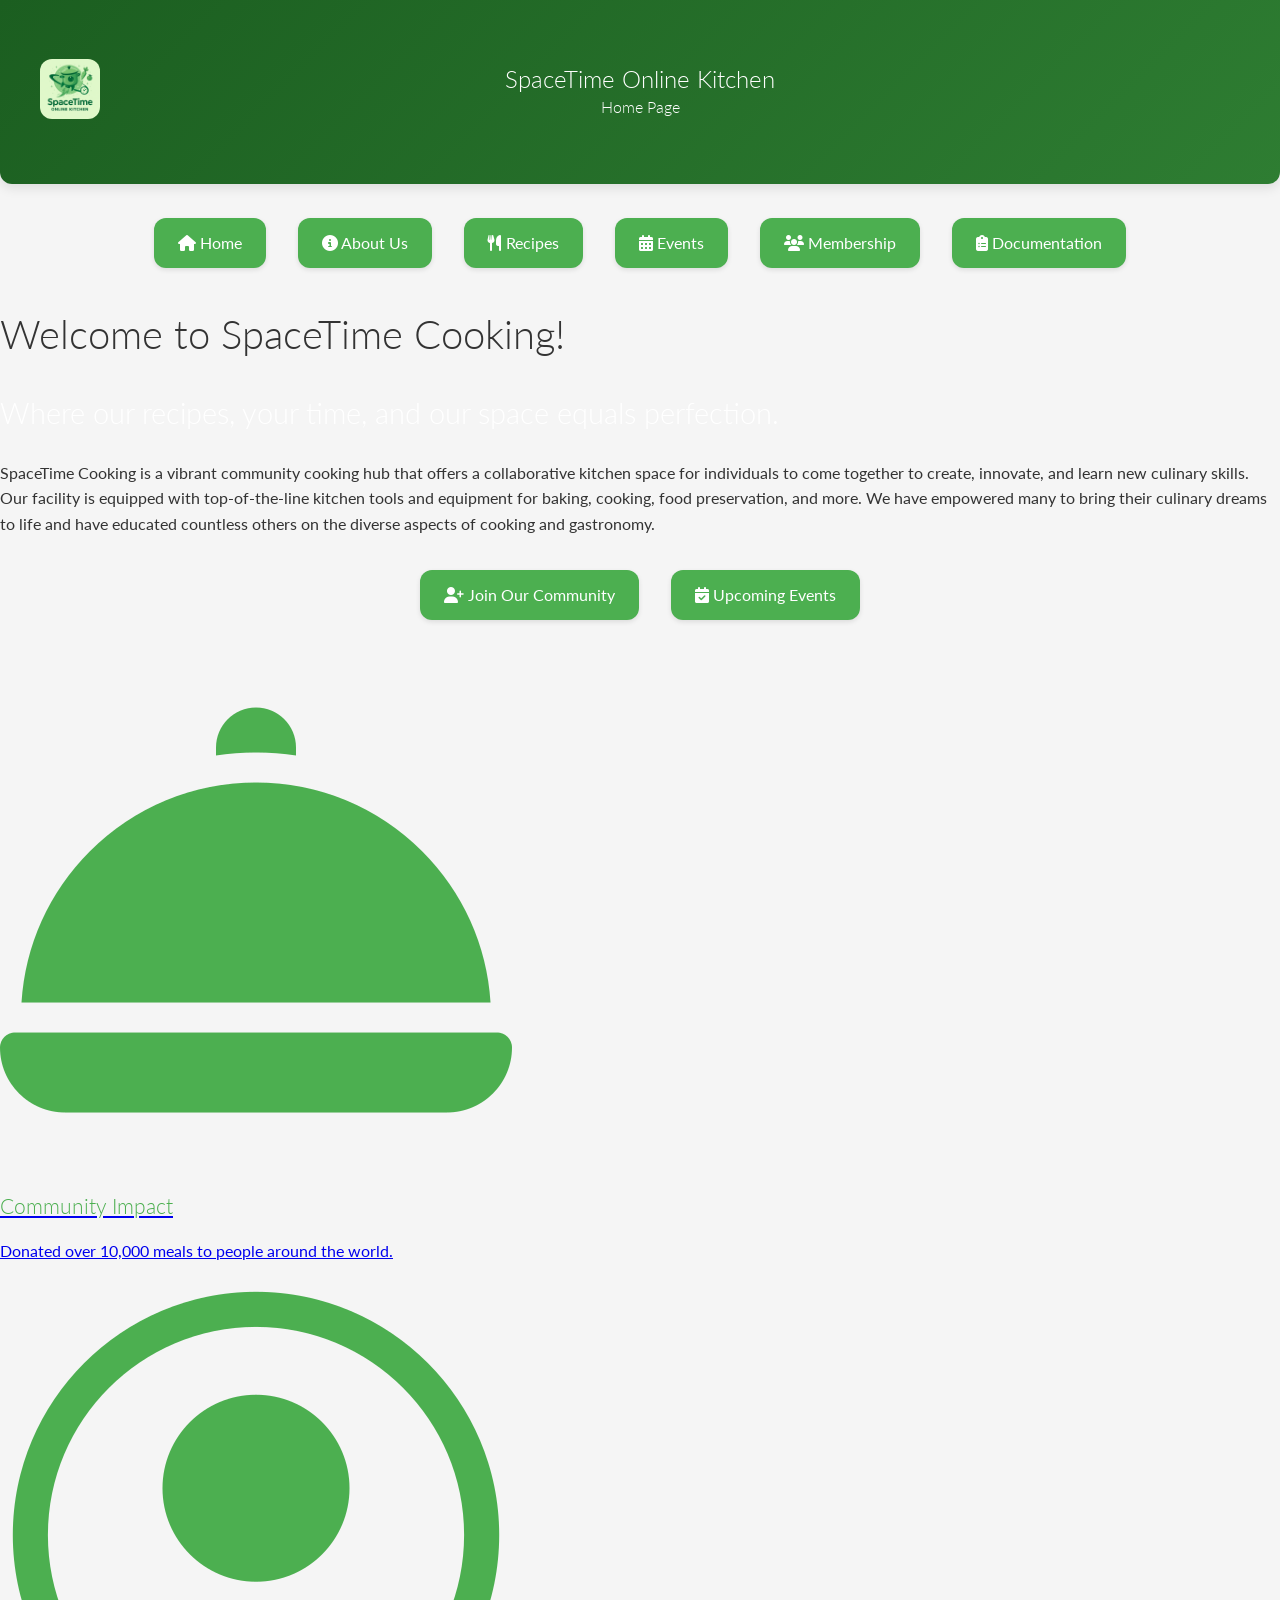
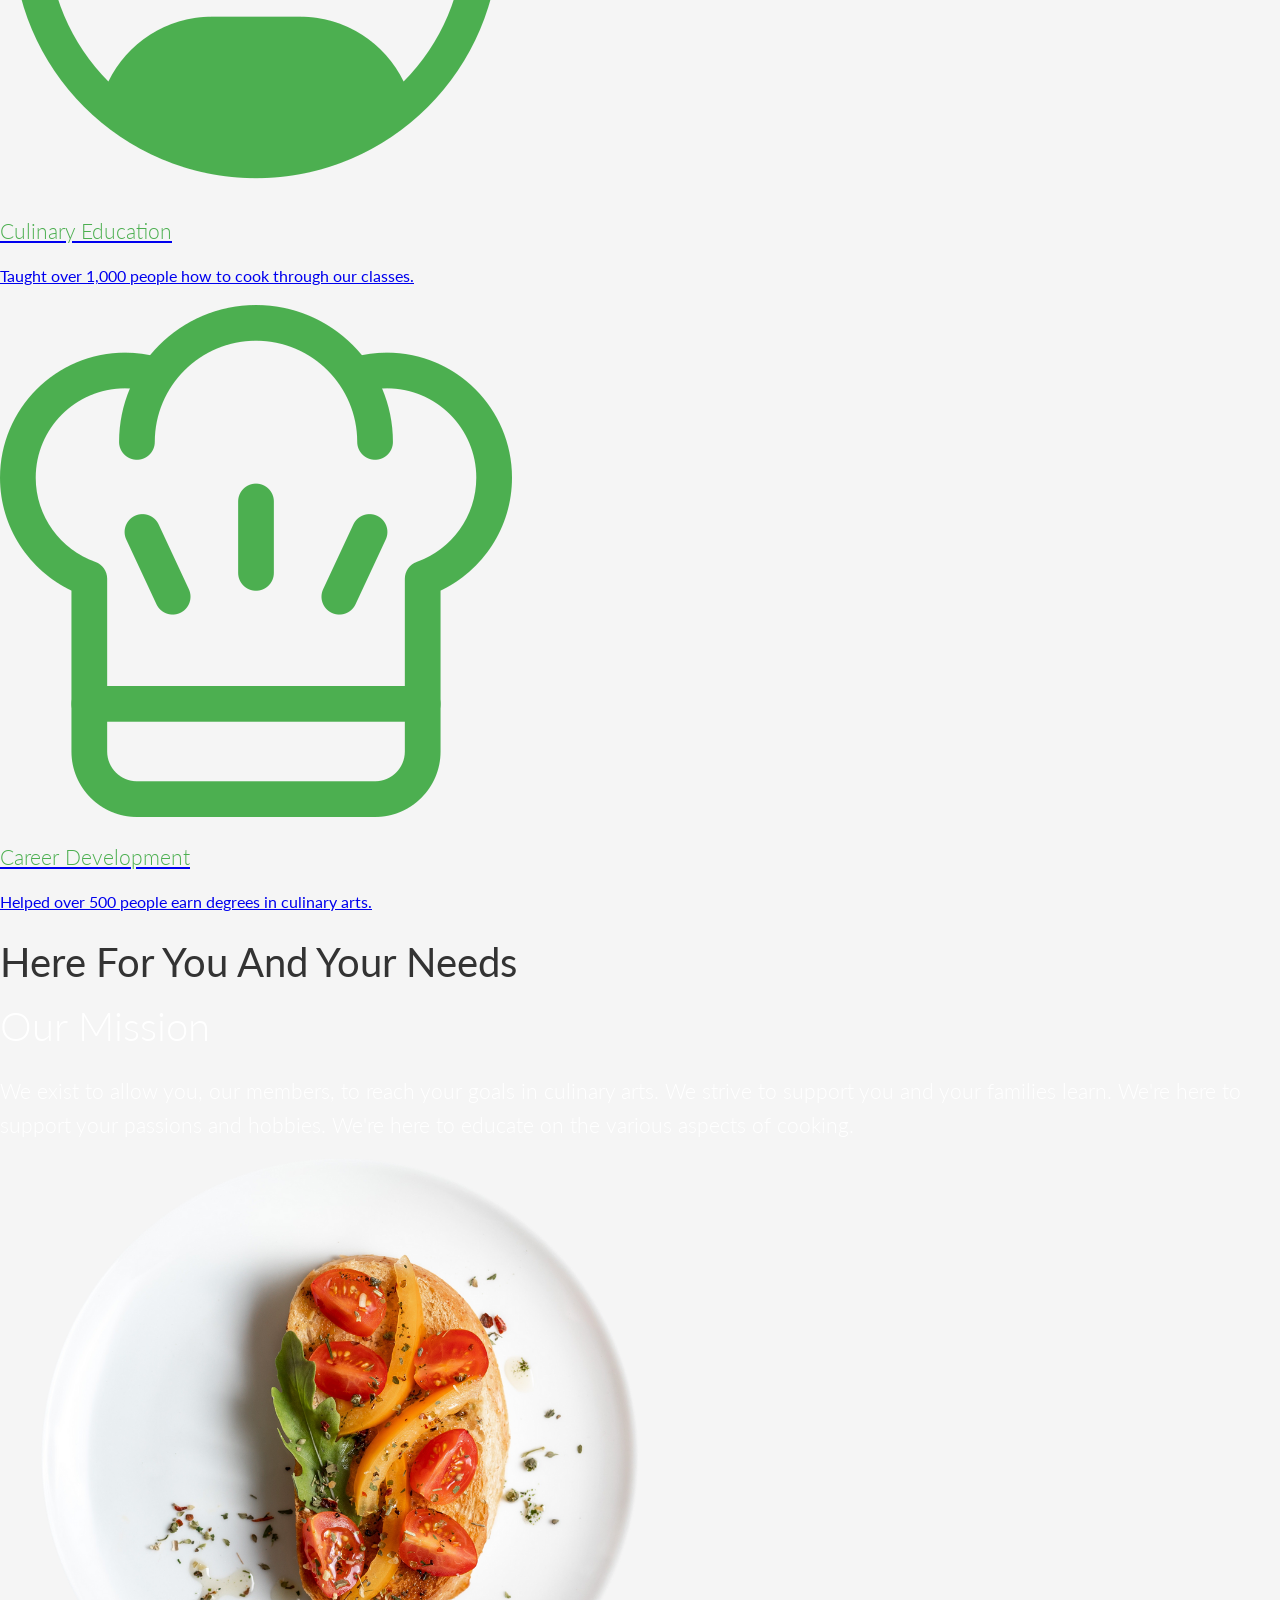
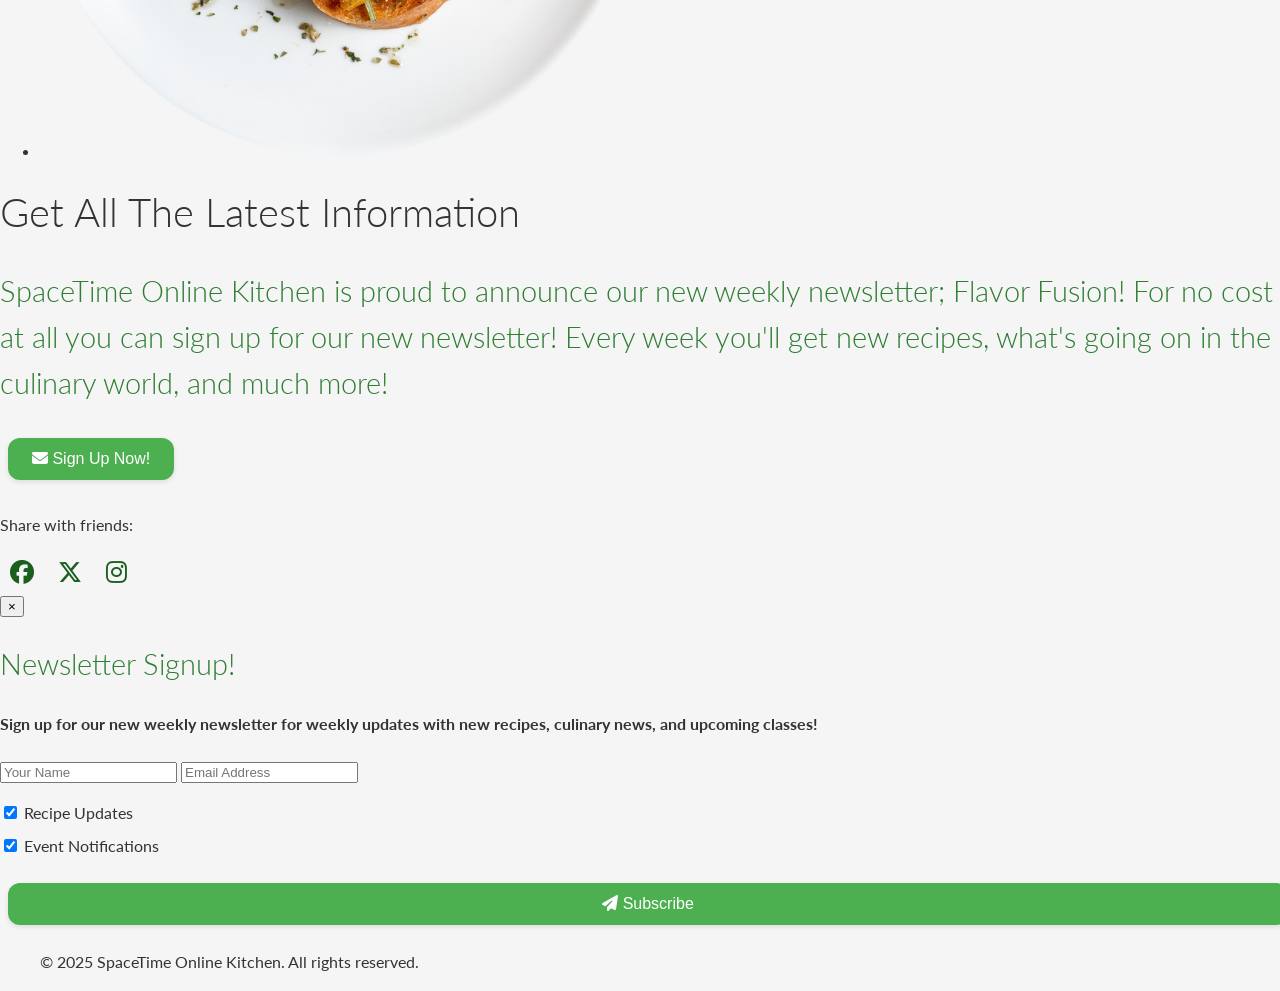
==== commit c6fdc5ca: "Update index.html" ====
--- a/index.html
+++ b/index.html
@@ -14,267 +14,20 @@
 <link rel="stylesheet" href="https://cdnjs.cloudflare.com/ajax/libs/font-awesome/6.5.0/css/all.min.css">
 <link rel="stylesheet" href="swiper-bundle.min.css">
 <link rel="stylesheet" href="styles.css">
-<style>
-/* Hero Section */
-.welcome-section {
-padding: 3rem 0;
-border-radius: var(--rounded);
-margin: 2rem auto;
-max-width: 1200px;
-background-color: rgba(46, 125, 50, 0.6);
-}
-
-.welcome-section-text {
-padding: 0 4rem;
-}
-
-.welcome-section p {
-font-size: 1.1rem;
-line-height: 1.8;
-margin-bottom: 1.5rem;
-}
-
-/* Stats Section */
-.stats-grid {
-display: grid;
-grid-template-columns: repeat(auto-fit, minmax(300px, 1fr));
-gap: 2rem;
-margin: 3rem auto;
-max-width: 1200px;
-}
-
-.stat-card {
-background: var(--white);
-border-radius: var(--rounded);
-padding: 2rem;
-text-align: center;
-box-shadow: var(--shadow);
-transition: transform 0.3s ease;
-}
-
-.stat-card:hover {
-transform: translateY(-5px);
-}
-
-.circle {
-width: 100px;
-height: 100px;
-background-color: rgba(76, 175, 80, 0.1);
-border-radius: 50%;
-display: flex;
-justify-content: center;
-align-items: center;
-margin: 0 auto;
-}
-
-.stat-card img {
-width: 60px;
-height: 60px;
-}
-
-/* Mission Section */
-.home-page-top {
-background-color: #79a480;
-padding: 3rem 0;
-display: grid;
-grid-template-columns: repeat(auto-fit, minmax(350px, 1fr));
-align-items: center;
-border-radius: var(--rounded);
-margin: 2rem auto;
-max-width: 1200px;
-}
-
-.mission-statement {
-padding: 0 2rem;
-}
-
-.change-txt {
-margin-bottom: 2rem;
-font-size: 1.5rem;
-}
-
-.wrapper {
-display: flex;
-justify-content: center;
-align-items: center;
-margin-bottom: 2rem;
-}
-
-.static-txt {
-color: var(--text-color);
-font-weight: 400;
-}
-
-/* Changing Image Section */
-.img-wrapper {
-display: flex;
-justify-content: center;
-align-items: center;
-transform-origin: center;
-padding: 2rem;
-}
-
-.dynamic-img {
-height: 300px;
-justify-content: center;
-align-content: center;
-margin: 0;
-padding:0;
-line-height: 30%;
-color: #4CAF50;
-overflow: hidden;
-transform-origin: center;
-animation: spin 5s linear infinite;
-}
-
-.change-img {
-width: 300px;
-height: 300px;
-transform-origin: center center;
-border-radius: var(--rounded);
-}
-
-@keyframes spin {
-from {
-transform: rotate(0deg);
-}
-to {
-transform: rotate(360deg);
-}
-}
-
-/* Newsletter Section */
-.newletter-announcement {
-background-color: var(--white);
-padding: 3rem;
-margin: 3rem auto;
-max-width: 800px;
-border-radius: var(--rounded);
-box-shadow: var(--shadow);
-text-align: center;
-}
-
-/* Popup Styles */
-.overlay-container {
-display: none;
-position: fixed;
-top: 0;
-left: 0;
-width: 100%;
-height: 100%;
-background: rgba(0, 0, 0, 0.6);
-justify-content: center;
-align-items: center;
-opacity: 0;
-transition: opacity 0.3s ease;
-z-index: 1000;
-}
-
-.popup-box {
-background: var(--white);
-padding: 2rem;
-border-radius: var(--rounded);
-box-shadow: 0 0 20px rgba(0, 0, 0, 0.4);
-max-width: 500px;
-width: 90%;
-text-align: center;
-position: relative;
-}
-
-.close-modal {
-position: absolute;
-top: 10px;
-right: 15px;
-font-size: 1.5rem;
-background: none;
-border: none;
-cursor: pointer;
-}
-
-.form-container {
-display: flex;
-flex-direction: column;
-gap: 1rem;
-}
-
-.form-input {
-padding: 12px;
-border: 1px solid #ddd;
-border-radius: var(--rounded);
-font-size: 1rem;
-width: 100%;
-}
-
-/* Footer */
-footer {
-background-color: var(--primary-dark);
-color: var(--white);
-text-align: center;
-padding: 1.5rem 0;
-margin-top: 3rem;
-border-radius: var(--rounded) var(--rounded) 0 0;
-}
-
-/* Responsive Design */
-@media (max-width: 768px) {
-.change-txt {
-margin-left: 0;
-}
-
-.img-wrapper {
-margin-right: 0;
-}
-
-.welcome-section-text {
-padding: 0 1rem;
-}
-
-.search-container {
-position: static;
-margin: 10px auto;
-justify-content: center;
-}
-
-.search-input {
-width: 70%;
-}
-
-.search-input:focus {
-width: 80%;
-}
-}
-
-.stat-card-link{
-    text-decoration: none;
-    color: var(--text-color);
-    display: block;
-}
-</style>
 </head>
 <body>
+<!-- Updated Header -->
 <header>
-  <div class="container" style="display: flex; align-items: center; justify-content: space-between; height: 100px; padding: 0 20px;">
-    
-    <!-- Logo on the Left -->
-    <div>
-      <img src="logo.png" alt="SpaceTime Logo" style="height: 80px; border-radius: 12px;">
+  <div class="container header-container">
+    <!-- Logo -->
+    <div class="header-logo">
+      <img src="logo.png" alt="SpaceTime Logo">
     </div>
     
-    <!-- Title in the Center -->
-    <div style="position: absolute; left: 50%; transform: translateX(-50%); text-align: center;">
-      <h1 style="margin: 0;"><strong></strong>SpaceTime Online Kitchen</strong></h1>
-      <h3 style="margin: 0; color: var(--white);">Home Page</h3>
-    </div>
-
-    <!-- Empty space on right to balance layout -->
-    <div style="width: 45vw;"></div>
-
-    <!-- Search Function -->
-    <div class="search-container">
-      <input type="text" class="search-input" placeholder="Search the site..." id="searchInput">
-      <button class="search-button" onclick="performSearch()">
-        <i class="fas fa-search"></i>
-      </button>
+    <!-- Title -->
+    <div class="header-title">
+      <h1>SpaceTime Online Kitchen</h1>
+      <h3>Home Page</h3>
     </div>
   </div>
 </header>
@@ -399,44 +152,6 @@
 </footer>
 
 <script>
-// Search Functionality
-async function performSearch() {
-  const searchTerm = document.getElementById('searchInput').value.trim().toLowerCase();
-
-  if (!searchTerm) {
-    alert("Please enter a search term");
-    return;
-  }
-
-  try {
-    const res = await fetch('searchIndex.json'); // Adjust path if needed
-    const data = await res.json();
-
-    const results = data.filter(entry =>
-      entry.title.toLowerCase().includes(searchTerm) ||
-      entry.content.toLowerCase().includes(searchTerm)
-    );
-
-    if (results.length > 0) {
-      let html = `Found ${results.length} matching page(s):\n\n`;
-      html += results.map(entry => `• ${entry.title}: ${entry.url}`).join('\n');
-      alert(html);
-    } else {
-      alert("No results found for your search. Try different keywords.");
-    }
-
-  } catch (error) {
-    console.error("Error loading search data:", error);
-    alert("Something went wrong while searching. Please try again later.");
-  }
-}
-
-  document.getElementById('searchInput').addEventListener('keypress', function(e) {
-    if (e.key === 'Enter') {
-      e.preventDefault(); // Prevent form submission or page reload
-      performSearch();    // Call your search function
-    }
-  });
 // Newsletter Form Functionality
 function disableScroll() {
 scrollTop = window.pageYOffset || document.documentElement.scrollTop;
--- a/styles.css
+++ b/styles.css
@@ -105,59 +105,6 @@
   }
 }
 
-/* Search Function Styles */
-.search-container {
-position: absolute;
-top: 20px;
-right: 20px;
-display: flex;
-align-items: center;
-}
-
-.search-input {
-padding: 8px 15px;
-border: 2px solid var(--white);
-border-radius: 25px;
-background-color: rgba(255, 255, 255, 0.2);
-color: var(--white);
-font-size: 1rem;
-width: 200px;
-transition: width 0.3s ease;
-}
-
-.search-input:focus {
-outline: none;
-width: 250px;
-background-color: rgba(255, 255, 255, 0.3);
-}
-
-.search-input::placeholder{
-    color: var(--white);
-}
-
-.search-button {
-background: none;
-border: none;
-color: var(--white);
-font-size: 1.2rem;
-margin-left: 10px;
-cursor: pointer;
-}
-/* Chef section spacing adjustments */
-.chefs {
-    display: flex;
-    align-items: center;
-    justify-content: center;
-    background-color: var(--shadow);
-    margin-top: 1rem;
-    padding: 20px 0;
-}
-
-.chefs-intro {
-    margin-left: 4vw;
-    color: var(--text-color);
-    margin-bottom: 1rem;
-}
 /* ===== Fix Chef Image Positioning ===== */
 .card-image {
     overflow: hidden;
@@ -173,3 +120,177 @@
     object-position: center 25%;
     margin-top: 10px;
 }
+header .container {
+  display: flex;
+  align-items: center;
+  justify-content: space-between;
+  flex-wrap: wrap;
+  padding: 10px 20px;
+  gap: 1rem;
+}
+
+@media (max-width: 768px) {
+  header .container {
+    flex-direction: column;
+    align-items: center;
+    text-align: center;
+  }
+
+  header .container > div:nth-child(2) {
+    position: static;
+    transform: none;
+  }
+
+  header .container > div:last-child {
+    width: 100%;
+    justify-content: center;
+  }
+
+  .search-container {
+    flex-direction: column;
+    align-items: center;
+    width: 100%;
+  }
+
+  .search-input {
+    width: 90%;
+    max-width: 400px;
+    margin-bottom: 0.5rem;
+  }
+
+  .button-container {
+    flex-wrap: wrap;
+    justify-content: center;
+    gap: 0.5rem;
+  }
+
+  .change-img {
+    width: 80%;
+    height: auto;
+  }
+
+  .dynamic-img {
+    height: auto;
+  }
+}
+.button-container {
+  display: flex;
+  flex-wrap: wrap;
+  justify-content: center;
+  gap: 1rem;
+  margin: 1rem 0;
+}
+img {
+  max-width: 100%;
+  height: auto;
+}
+@media (max-width: 768px) {
+  .home-page-top {
+    grid-template-columns: 1fr;
+    padding: 2rem 1rem;
+  }
+}
+.card-img {
+    filter: drop-shadow(0 1px 2px rgba(0,0,0,0.1));
+}
+/* Add this to your styles.css */
+.card-img, 
+.swiper-slide img, 
+.card-image img {
+    filter: none !important;
+    box-shadow: none !important;
+}
+@media (max-width: 768px) {
+  /* Button container adjustments */
+  .button-container {
+    flex-direction: column;
+    gap: 0.5rem;
+  }
+  
+  .button {
+    width: 90%;
+    margin: 0.25rem auto;
+  }
+  
+  /* Welcome section adjustments */
+  .welcome-section {
+    padding: 1.5rem 0;
+    margin: 1rem;
+  }
+  
+  .welcome-section-text {
+    padding: 0 1rem;
+  }
+  
+  /* Stats grid adjustments */
+  .stats-grid {
+    grid-template-columns: 1fr;
+    margin: 1rem;
+  }
+  
+  /* Mission section adjustments */
+  .home-page-top {
+    grid-template-columns: 1fr;
+    padding: 1.5rem 0;
+  }
+  
+  .change-img {
+    width: 200px;
+    height: 200px;
+  }
+}
+/* Header Styles */
+.header-container {
+  display: flex;
+  flex-direction: column;
+  align-items: center;
+  padding: 1rem;
+  height: auto;
+}
+
+.header-logo img {
+  height: 60px;
+  border-radius: 12px;
+}
+
+.header-title {
+  text-align: center;
+  margin-top: 0.5rem;
+}
+
+.header-title h1 {
+  margin: 0;
+  font-size: 1.5rem;
+  line-height: 1.2;
+}
+
+.header-title h3 {
+  margin: 0;
+  color: var(--white);
+  font-size: 1rem;
+}
+
+/* Desktop Layout */
+@media (min-width: 768px) {
+  .header-container {
+    flex-direction: row;
+    justify-content: space-between;
+    height: 100px;
+  }
+  
+  .header-title {
+    position: absolute;
+    left: 50%;
+    transform: translateX(-50%);
+    margin-top: 0;
+    width: auto;
+  }
+  
+  .header-logo {
+    order: 1;
+  }
+  
+  .header-title {
+    order: 2;
+  }
+}
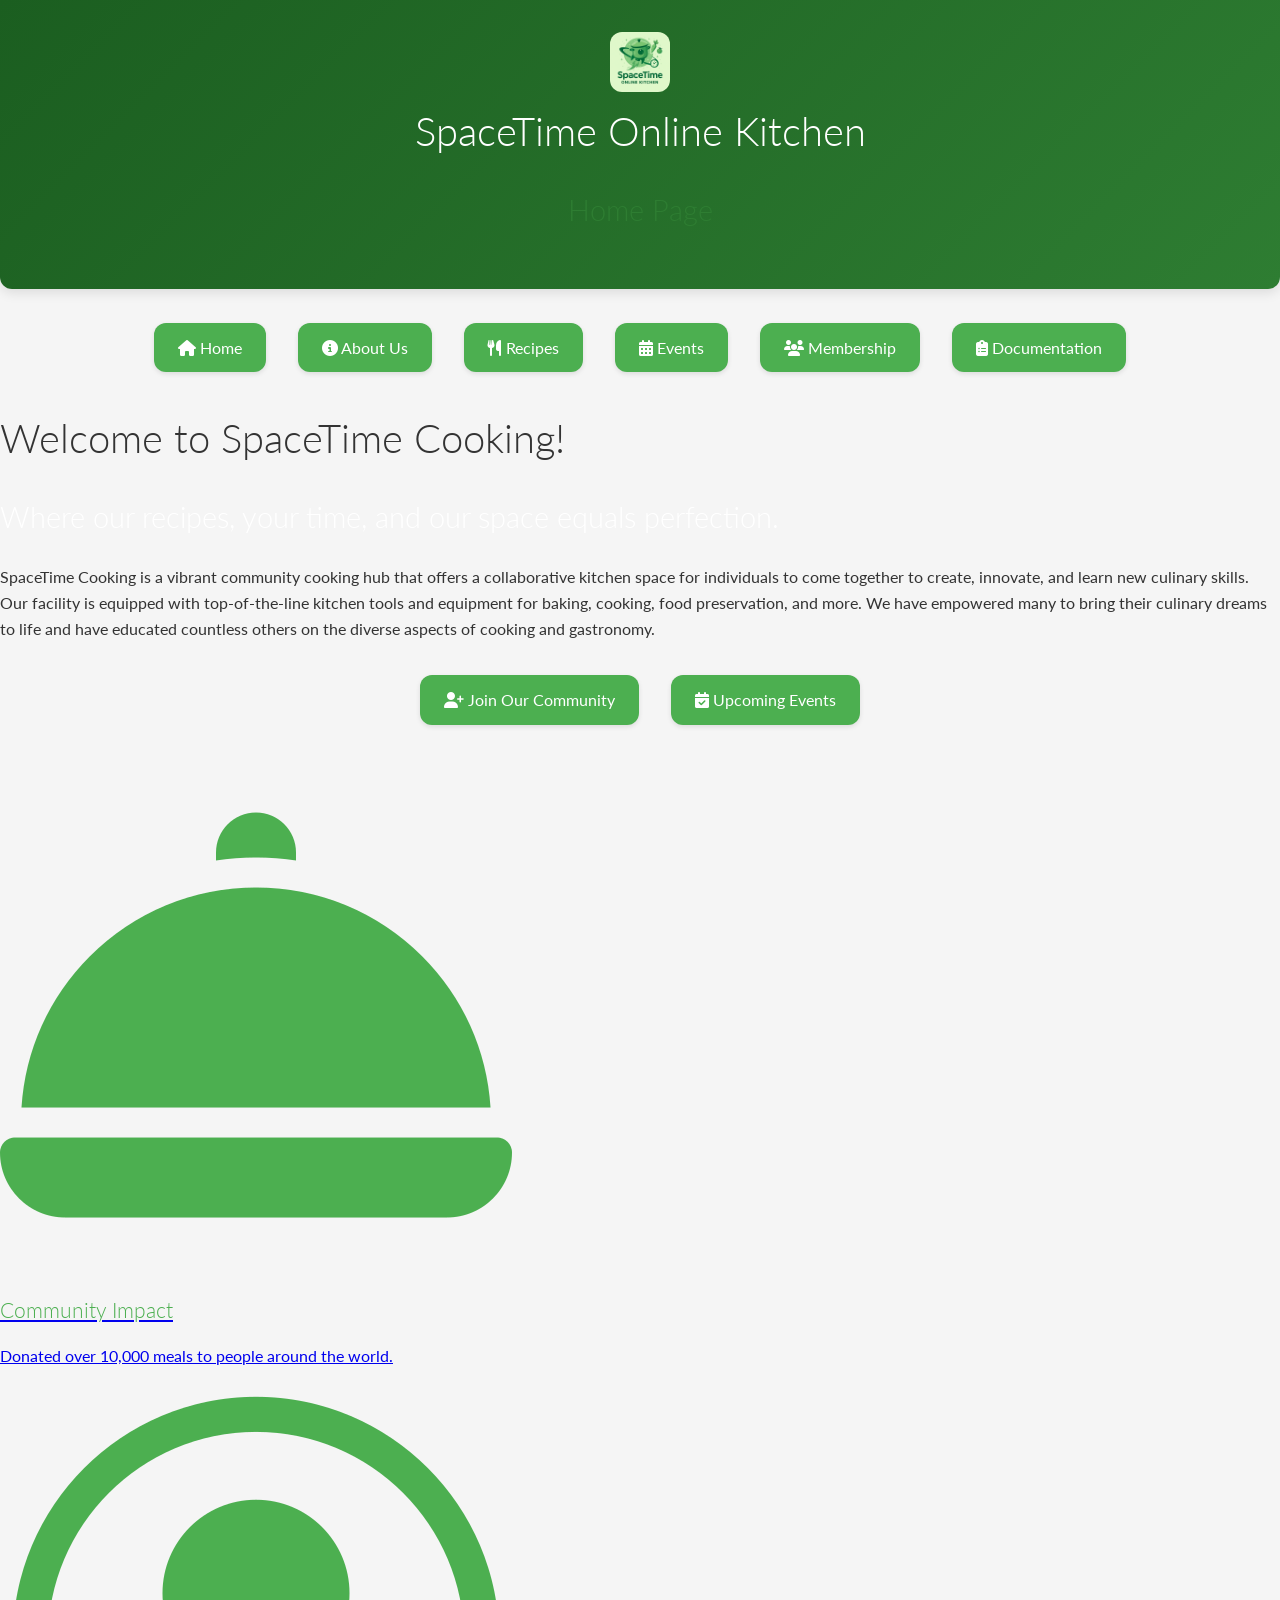
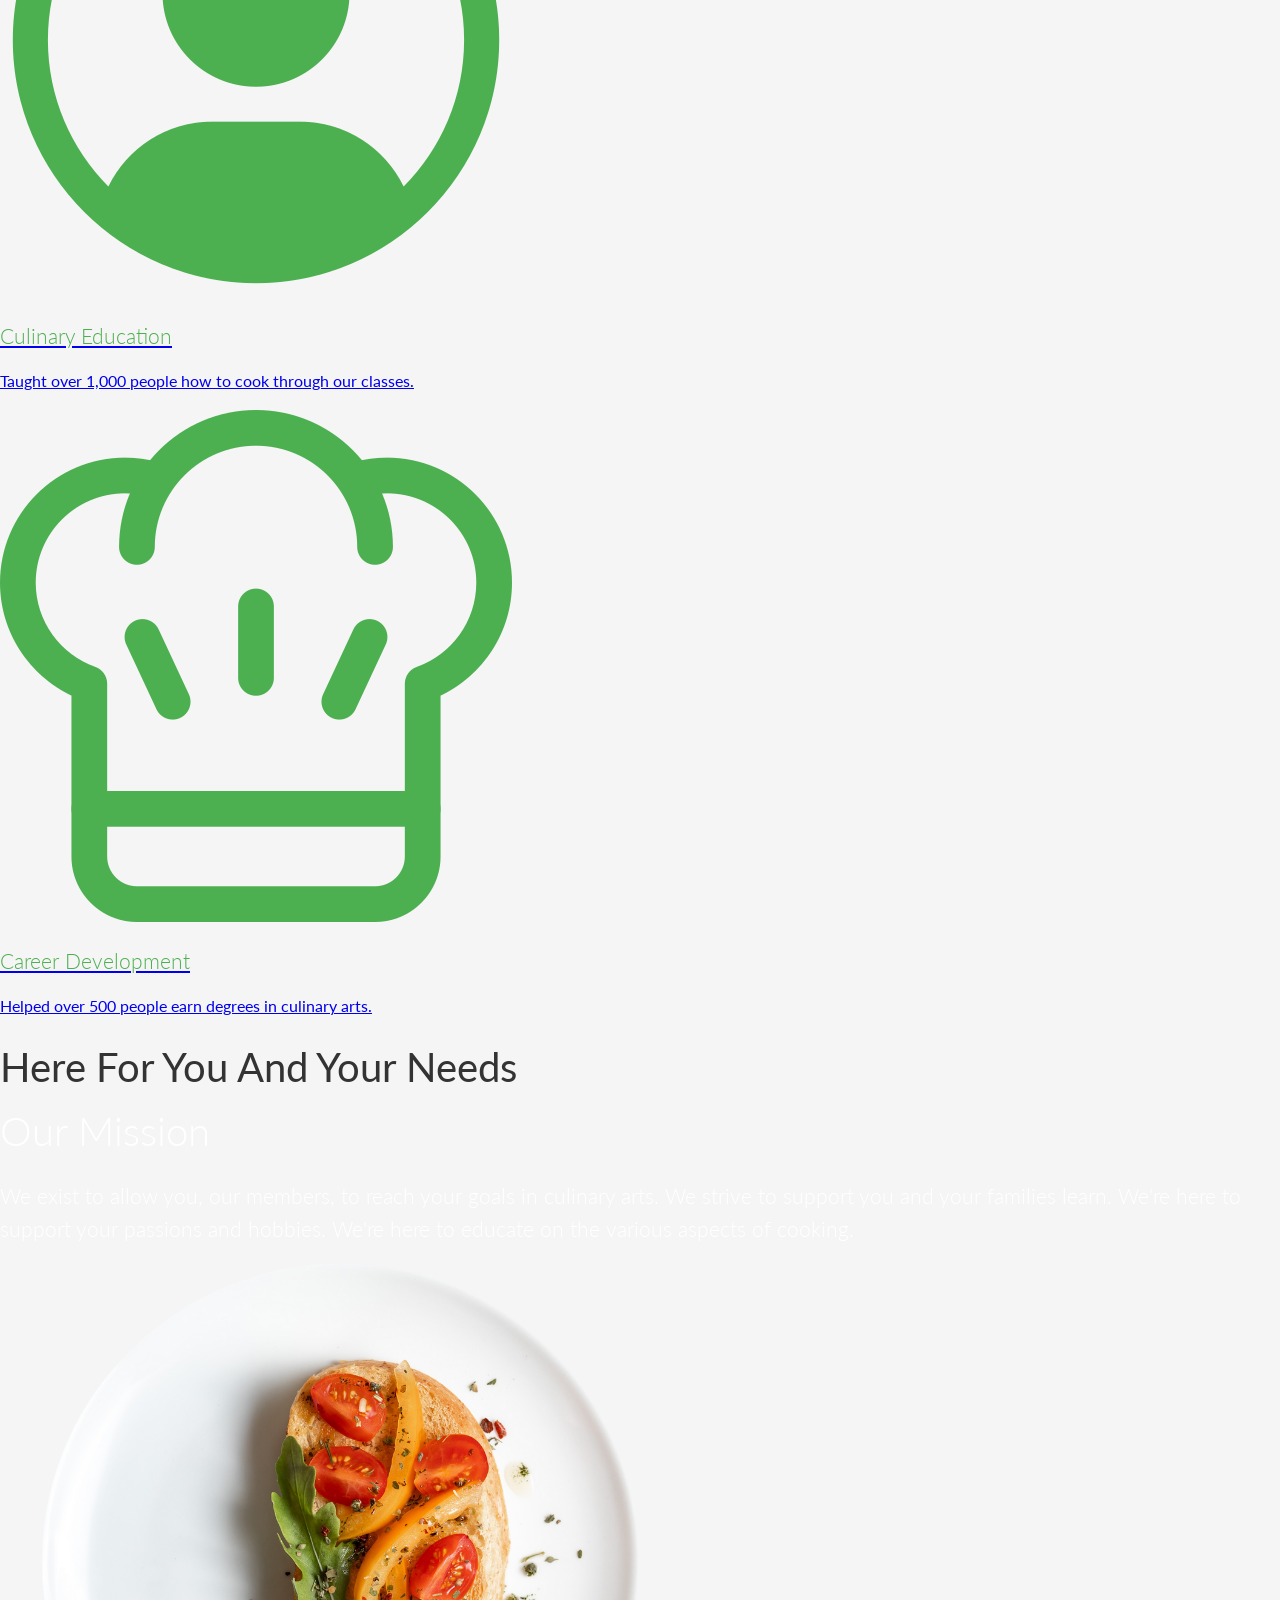
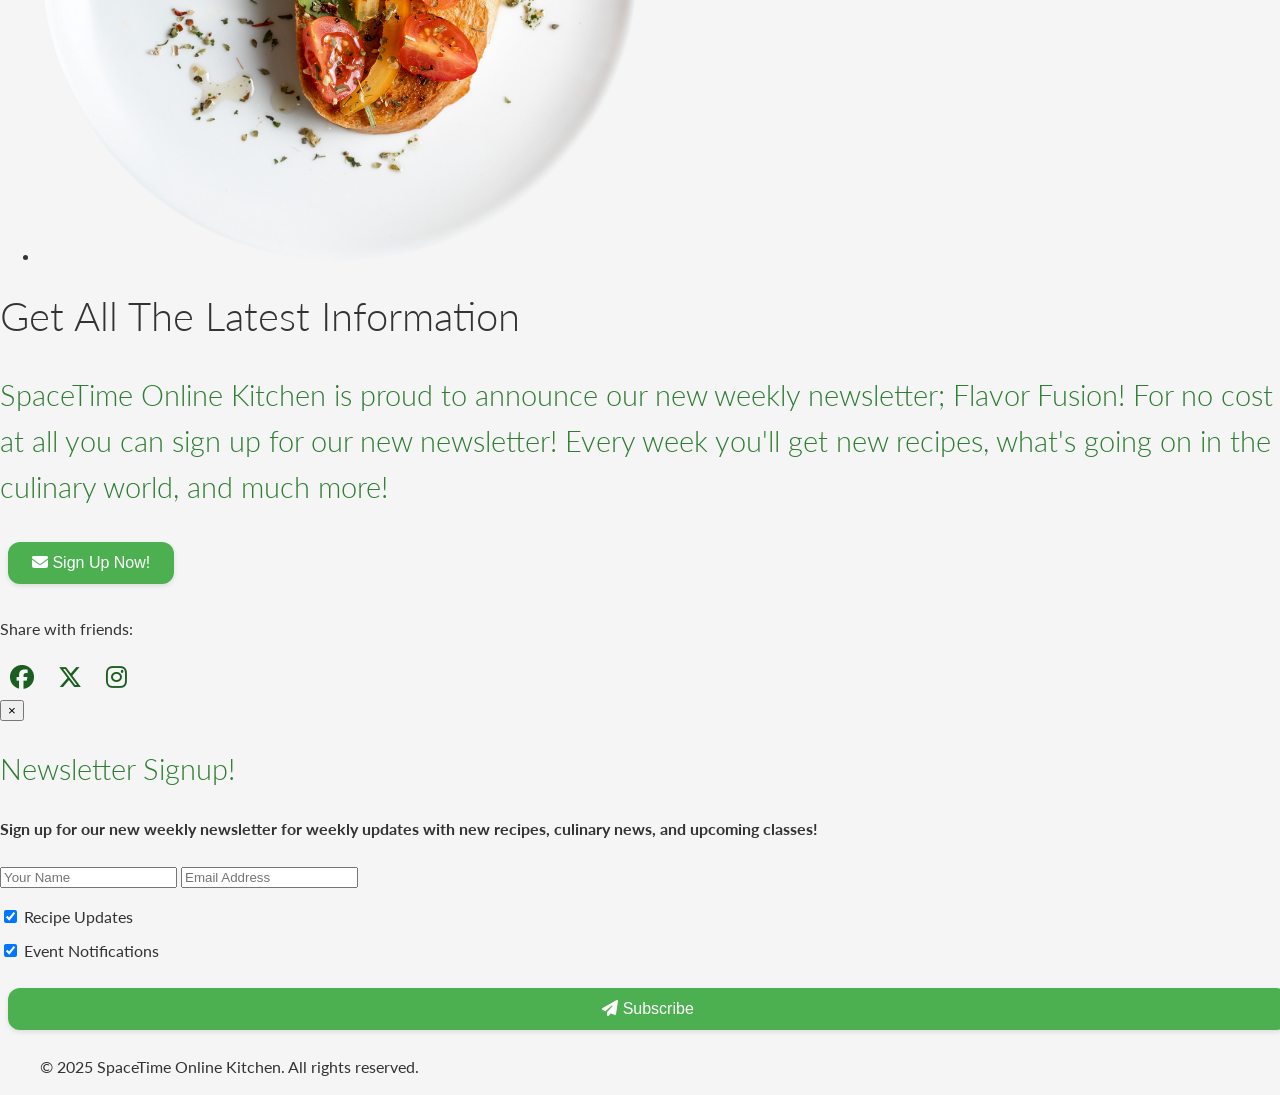
==== commit 122e3724: "Update index.html" ====
--- a/index.html
+++ b/index.html
@@ -17,21 +17,17 @@
 </head>
 <body>
 <!-- Updated Header -->
-<header>
-  <div class="container header-container">
-    <!-- Logo -->
+<header class="site-header">
+  <div class="header-content">
     <div class="header-logo">
       <img src="logo.png" alt="SpaceTime Logo">
     </div>
-    
-    <!-- Title -->
-    <div class="header-title">
+    <div class="header-titles">
       <h1>SpaceTime Online Kitchen</h1>
-      <h3>Home Page</h3>
+      <h2>Home Page</h2>
     </div>
   </div>
 </header>
-
 <!-- Navigation Buttons -->
 <div class="button-container">
   <a href="index.html" class="button"><i class="fas fa-home"></i> Home</a>
--- a/styles.css
+++ b/styles.css
@@ -294,3 +294,71 @@
     order: 2;
   }
 }
+/* Header Styles */
+.header-container {
+  display: flex;
+  flex-direction: column;
+  align-items: center;
+  padding: 1rem;
+  height: auto;
+}
+
+.header-logo img {
+  height: 60px;
+  border-radius: 12px;
+}
+
+.header-title {
+  text-align: center;
+  margin-top: 0.5rem;
+}
+
+.header-title h1 {
+  margin: 0;
+  font-size: 1.8rem; /* Default size for desktop */
+  line-height: 1.2;
+  transition: font-size 0.3s ease; /* Smooth scaling */
+}
+
+.header-title h3 {
+  margin: 0;
+  color: var(--white);
+  font-size: 1.2rem; /* Default size for desktop */
+  transition: font-size 0.3s ease; /* Smooth scaling */
+}
+
+/* Mobile-specific text sizing */
+@media (max-width: 768px) {
+  .header-title h1 {
+    font-size: 1.4rem; /* Smaller on mobile */
+  }
+  
+  .header-title h3 {
+    font-size: 1rem; /* Smaller on mobile */
+  }
+}
+
+/* Desktop Layout */
+@media (min-width: 769px) {
+  .header-container {
+    flex-direction: row;
+    justify-content: space-between;
+    height: 100px;
+  }
+  
+  .header-title {
+    position: absolute;
+    left: 50%;
+    transform: translateX(-50%);
+    margin-top: 0;
+    width: auto;
+  }
+  
+  .header-logo {
+    order: 1;
+  }
+  
+  .header-title {
+    order: 2;
+  }
+}
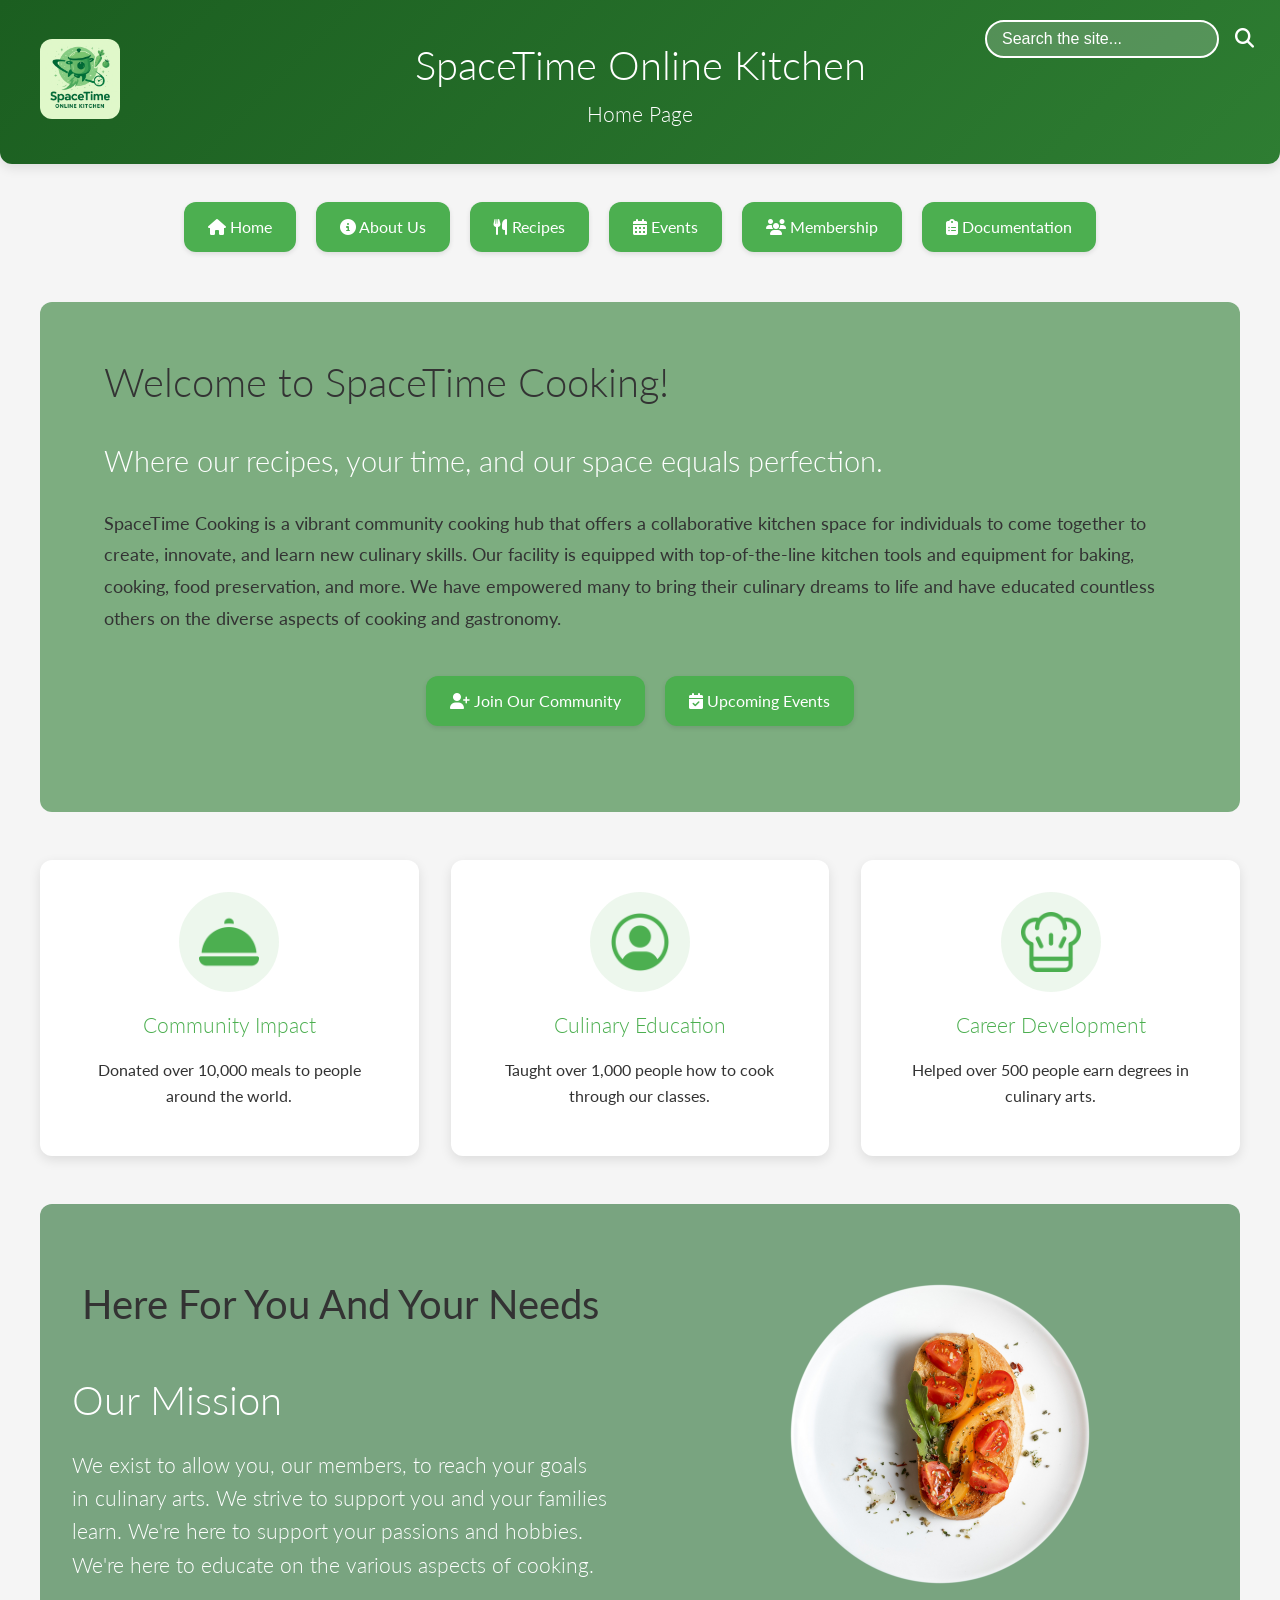
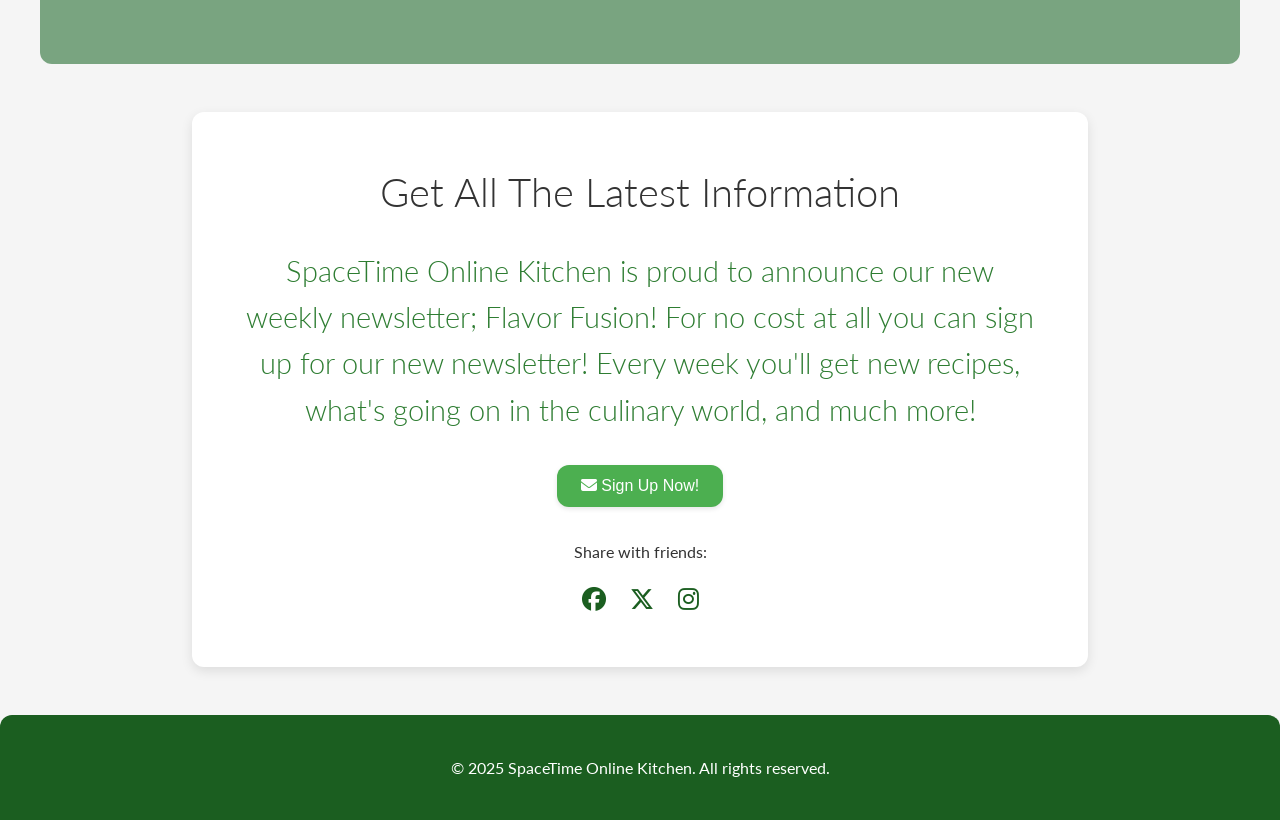
==== commit 0f986384: "Update index.html" ====
--- a/index.html
+++ b/index.html
@@ -14,20 +14,271 @@
 <link rel="stylesheet" href="https://cdnjs.cloudflare.com/ajax/libs/font-awesome/6.5.0/css/all.min.css">
 <link rel="stylesheet" href="swiper-bundle.min.css">
 <link rel="stylesheet" href="styles.css">
+<style>
+/* Hero Section */
+.welcome-section {
+padding: 3rem 0;
+border-radius: var(--rounded);
+margin: 2rem auto;
+max-width: 1200px;
+background-color: rgba(46, 125, 50, 0.6);
+}
+
+.welcome-section-text {
+padding: 0 4rem;
+}
+
+.welcome-section p {
+font-size: 1.1rem;
+line-height: 1.8;
+margin-bottom: 1.5rem;
+}
+
+/* Stats Section */
+.stats-grid {
+display: grid;
+grid-template-columns: repeat(auto-fit, minmax(300px, 1fr));
+gap: 2rem;
+margin: 3rem auto;
+max-width: 1200px;
+}
+
+.stat-card {
+background: var(--white);
+border-radius: var(--rounded);
+padding: 2rem;
+text-align: center;
+box-shadow: var(--shadow);
+transition: transform 0.3s ease;
+}
+
+.stat-card:hover {
+transform: translateY(-5px);
+}
+
+.circle {
+width: 100px;
+height: 100px;
+background-color: rgba(76, 175, 80, 0.1);
+border-radius: 50%;
+display: flex;
+justify-content: center;
+align-items: center;
+margin: 0 auto;
+}
+
+.stat-card img {
+width: 60px;
+height: 60px;
+}
+
+/* Mission Section */
+.home-page-top {
+background-color: #79a480;
+padding: 3rem 0;
+display: grid;
+grid-template-columns: repeat(auto-fit, minmax(350px, 1fr));
+align-items: center;
+border-radius: var(--rounded);
+margin: 2rem auto;
+max-width: 1200px;
+}
+
+.mission-statement {
+padding: 0 2rem;
+}
+
+.change-txt {
+margin-bottom: 2rem;
+font-size: 1.5rem;
+}
+
+.wrapper {
+display: flex;
+justify-content: center;
+align-items: center;
+margin-bottom: 2rem;
+}
+
+.static-txt {
+color: var(--text-color);
+font-weight: 400;
+}
+
+/* Changing Image Section */
+.img-wrapper {
+display: flex;
+justify-content: center;
+align-items: center;
+transform-origin: center;
+padding: 2rem;
+}
+
+.dynamic-img {
+height: 300px;
+justify-content: center;
+align-content: center;
+margin: 0;
+padding:0;
+line-height: 30%;
+color: #4CAF50;
+overflow: hidden;
+transform-origin: center;
+animation: spin 5s linear infinite;
+}
+
+.change-img {
+width: 300px;
+height: 300px;
+transform-origin: center center;
+border-radius: var(--rounded);
+}
+
+@keyframes spin {
+from {
+transform: rotate(0deg);
+}
+to {
+transform: rotate(360deg);
+}
+}
+
+/* Newsletter Section */
+.newletter-announcement {
+background-color: var(--white);
+padding: 3rem;
+margin: 3rem auto;
+max-width: 800px;
+border-radius: var(--rounded);
+box-shadow: var(--shadow);
+text-align: center;
+}
+
+/* Popup Styles */
+.overlay-container {
+display: none;
+position: fixed;
+top: 0;
+left: 0;
+width: 100%;
+height: 100%;
+background: rgba(0, 0, 0, 0.6);
+justify-content: center;
+align-items: center;
+opacity: 0;
+transition: opacity 0.3s ease;
+z-index: 1000;
+}
+
+.popup-box {
+background: var(--white);
+padding: 2rem;
+border-radius: var(--rounded);
+box-shadow: 0 0 20px rgba(0, 0, 0, 0.4);
+max-width: 500px;
+width: 90%;
+text-align: center;
+position: relative;
+}
+
+.close-modal {
+position: absolute;
+top: 10px;
+right: 15px;
+font-size: 1.5rem;
+background: none;
+border: none;
+cursor: pointer;
+}
+
+.form-container {
+display: flex;
+flex-direction: column;
+gap: 1rem;
+}
+
+.form-input {
+padding: 12px;
+border: 1px solid #ddd;
+border-radius: var(--rounded);
+font-size: 1rem;
+width: 100%;
+}
+
+/* Footer */
+footer {
+background-color: var(--primary-dark);
+color: var(--white);
+text-align: center;
+padding: 1.5rem 0;
+margin-top: 3rem;
+border-radius: var(--rounded) var(--rounded) 0 0;
+}
+
+/* Responsive Design */
+@media (max-width: 768px) {
+.change-txt {
+margin-left: 0;
+}
+
+.img-wrapper {
+margin-right: 0;
+}
+
+.welcome-section-text {
+padding: 0 1rem;
+}
+
+.search-container {
+position: static;
+margin: 10px auto;
+justify-content: center;
+}
+
+.search-input {
+width: 70%;
+}
+
+.search-input:focus {
+width: 80%;
+}
+}
+
+.stat-card-link{
+    text-decoration: none;
+    color: var(--text-color);
+    display: block;
+}
+</style>
 </head>
 <body>
-<!-- Updated Header -->
-<header class="site-header">
-  <div class="header-content">
-    <div class="header-logo">
-      <img src="logo.png" alt="SpaceTime Logo">
+<header>
+  <div class="container" style="display: flex; align-items: center; justify-content: space-between; height: 100px; padding: 0 20px;">
+    
+    <!-- Logo on the Left -->
+    <div>
+      <img src="logo.png" alt="SpaceTime Logo" style="height: 80px; border-radius: 12px;">
     </div>
-    <div class="header-titles">
-      <h1>SpaceTime Online Kitchen</h1>
-      <h2>Home Page</h2>
+    
+    <!-- Title in the Center -->
+    <div style="position: absolute; left: 50%; transform: translateX(-50%); text-align: center;">
+      <h1 style="margin: 0;"><strong></strong>SpaceTime Online Kitchen</strong></h1>
+      <h3 style="margin: 0; color: var(--white);">Home Page</h3>
+    </div>
+
+    <!-- Empty space on right to balance layout -->
+    <div style="width: 45vw;"></div>
+
+    <!-- Search Function -->
+    <div class="search-container">
+      <input type="text" class="search-input" placeholder="Search the site..." id="searchInput">
+      <button class="search-button" onclick="performSearch()">
+        <i class="fas fa-search"></i>
+      </button>
     </div>
   </div>
 </header>
+
 <!-- Navigation Buttons -->
 <div class="button-container">
   <a href="index.html" class="button"><i class="fas fa-home"></i> Home</a>
@@ -148,6 +399,44 @@
 </footer>
 
 <script>
+// Search Functionality
+async function performSearch() {
+  const searchTerm = document.getElementById('searchInput').value.trim().toLowerCase();
+
+  if (!searchTerm) {
+    alert("Please enter a search term");
+    return;
+  }
+
+  try {
+    const res = await fetch('searchIndex.json'); // Adjust path if needed
+    const data = await res.json();
+
+    const results = data.filter(entry =>
+      entry.title.toLowerCase().includes(searchTerm) ||
+      entry.content.toLowerCase().includes(searchTerm)
+    );
+
+    if (results.length > 0) {
+      let html = `Found ${results.length} matching page(s):\n\n`;
+      html += results.map(entry => `• ${entry.title}: ${entry.url}`).join('\n');
+      alert(html);
+    } else {
+      alert("No results found for your search. Try different keywords.");
+    }
+
+  } catch (error) {
+    console.error("Error loading search data:", error);
+    alert("Something went wrong while searching. Please try again later.");
+  }
+}
+
+  document.getElementById('searchInput').addEventListener('keypress', function(e) {
+    if (e.key === 'Enter') {
+      e.preventDefault(); // Prevent form submission or page reload
+      performSearch();    // Call your search function
+    }
+  });
 // Newsletter Form Functionality
 function disableScroll() {
 scrollTop = window.pageYOffset || document.documentElement.scrollTop;
--- a/styles.css
+++ b/styles.css
@@ -105,260 +105,41 @@
   }
 }
 
-/* ===== Fix Chef Image Positioning ===== */
-.card-image {
-    overflow: hidden;
-    display: flex;
-    align-items: center;
-    justify-content: center;
-    padding: 0;
-}
-.card-img {
-    width: 100%;
-    height: auto;
-    object-fit: cover;
-    object-position: center 25%;
-    margin-top: 10px;
-}
-header .container {
-  display: flex;
-  align-items: center;
-  justify-content: space-between;
-  flex-wrap: wrap;
-  padding: 10px 20px;
-  gap: 1rem;
+/* Search Function Styles */
+.search-container {
+position: absolute;
+top: 20px;
+right: 20px;
+display: flex;
+align-items: center;
 }
 
-@media (max-width: 768px) {
-  header .container {
-    flex-direction: column;
-    align-items: center;
-    text-align: center;
-  }
-
-  header .container > div:nth-child(2) {
-    position: static;
-    transform: none;
-  }
-
-  header .container > div:last-child {
-    width: 100%;
-    justify-content: center;
-  }
-
-  .search-container {
-    flex-direction: column;
-    align-items: center;
-    width: 100%;
-  }
-
-  .search-input {
-    width: 90%;
-    max-width: 400px;
-    margin-bottom: 0.5rem;
-  }
-
-  .button-container {
-    flex-wrap: wrap;
-    justify-content: center;
-    gap: 0.5rem;
-  }
-
-  .change-img {
-    width: 80%;
-    height: auto;
-  }
-
-  .dynamic-img {
-    height: auto;
-  }
-}
-.button-container {
-  display: flex;
-  flex-wrap: wrap;
-  justify-content: center;
-  gap: 1rem;
-  margin: 1rem 0;
-}
-img {
-  max-width: 100%;
-  height: auto;
-}
-@media (max-width: 768px) {
-  .home-page-top {
-    grid-template-columns: 1fr;
-    padding: 2rem 1rem;
-  }
-}
-.card-img {
-    filter: drop-shadow(0 1px 2px rgba(0,0,0,0.1));
-}
-/* Add this to your styles.css */
-.card-img, 
-.swiper-slide img, 
-.card-image img {
-    filter: none !important;
-    box-shadow: none !important;
-}
-@media (max-width: 768px) {
-  /* Button container adjustments */
-  .button-container {
-    flex-direction: column;
-    gap: 0.5rem;
-  }
-  
-  .button {
-    width: 90%;
-    margin: 0.25rem auto;
-  }
-  
-  /* Welcome section adjustments */
-  .welcome-section {
-    padding: 1.5rem 0;
-    margin: 1rem;
-  }
-  
-  .welcome-section-text {
-    padding: 0 1rem;
-  }
-  
-  /* Stats grid adjustments */
-  .stats-grid {
-    grid-template-columns: 1fr;
-    margin: 1rem;
-  }
-  
-  /* Mission section adjustments */
-  .home-page-top {
-    grid-template-columns: 1fr;
-    padding: 1.5rem 0;
-  }
-  
-  .change-img {
-    width: 200px;
-    height: 200px;
-  }
-}
-/* Header Styles */
-.header-container {
-  display: flex;
-  flex-direction: column;
-  align-items: center;
-  padding: 1rem;
-  height: auto;
+.search-input {
+padding: 8px 15px;
+border: 2px solid var(--white);
+border-radius: 25px;
+background-color: rgba(255, 255, 255, 0.2);
+color: var(--white);
+font-size: 1rem;
+width: 200px;
+transition: width 0.3s ease;
 }
 
-.header-logo img {
-  height: 60px;
-  border-radius: 12px;
+.search-input:focus {
+outline: none;
+width: 250px;
+background-color: rgba(255, 255, 255, 0.3);
 }
 
-.header-title {
-  text-align: center;
-  margin-top: 0.5rem;
+.search-input::placeholder{
+    color: var(--white);
 }
 
-.header-title h1 {
-  margin: 0;
-  font-size: 1.5rem;
-  line-height: 1.2;
+.search-button {
+background: none;
+border: none;
+color: var(--white);
+font-size: 1.2rem;
+margin-left: 10px;
+cursor: pointer;
 }
-
-.header-title h3 {
-  margin: 0;
-  color: var(--white);
-  font-size: 1rem;
-}
-
-/* Desktop Layout */
-@media (min-width: 768px) {
-  .header-container {
-    flex-direction: row;
-    justify-content: space-between;
-    height: 100px;
-  }
-  
-  .header-title {
-    position: absolute;
-    left: 50%;
-    transform: translateX(-50%);
-    margin-top: 0;
-    width: auto;
-  }
-  
-  .header-logo {
-    order: 1;
-  }
-  
-  .header-title {
-    order: 2;
-  }
-}
-/* Header Styles */
-.header-container {
-  display: flex;
-  flex-direction: column;
-  align-items: center;
-  padding: 1rem;
-  height: auto;
-}
-
-.header-logo img {
-  height: 60px;
-  border-radius: 12px;
-}
-
-.header-title {
-  text-align: center;
-  margin-top: 0.5rem;
-}
-
-.header-title h1 {
-  margin: 0;
-  font-size: 1.8rem; /* Default size for desktop */
-  line-height: 1.2;
-  transition: font-size 0.3s ease; /* Smooth scaling */
-}
-
-.header-title h3 {
-  margin: 0;
-  color: var(--white);
-  font-size: 1.2rem; /* Default size for desktop */
-  transition: font-size 0.3s ease; /* Smooth scaling */
-}
-
-/* Mobile-specific text sizing */
-@media (max-width: 768px) {
-  .header-title h1 {
-    font-size: 1.4rem; /* Smaller on mobile */
-  }
-  
-  .header-title h3 {
-    font-size: 1rem; /* Smaller on mobile */
-  }
-}
-
-/* Desktop Layout */
-@media (min-width: 769px) {
-  .header-container {
-    flex-direction: row;
-    justify-content: space-between;
-    height: 100px;
-  }
-  
-  .header-title {
-    position: absolute;
-    left: 50%;
-    transform: translateX(-50%);
-    margin-top: 0;
-    width: auto;
-  }
-  
-  .header-logo {
-    order: 1;
-  }
-  
-  .header-title {
-    order: 2;
-  }
-}
